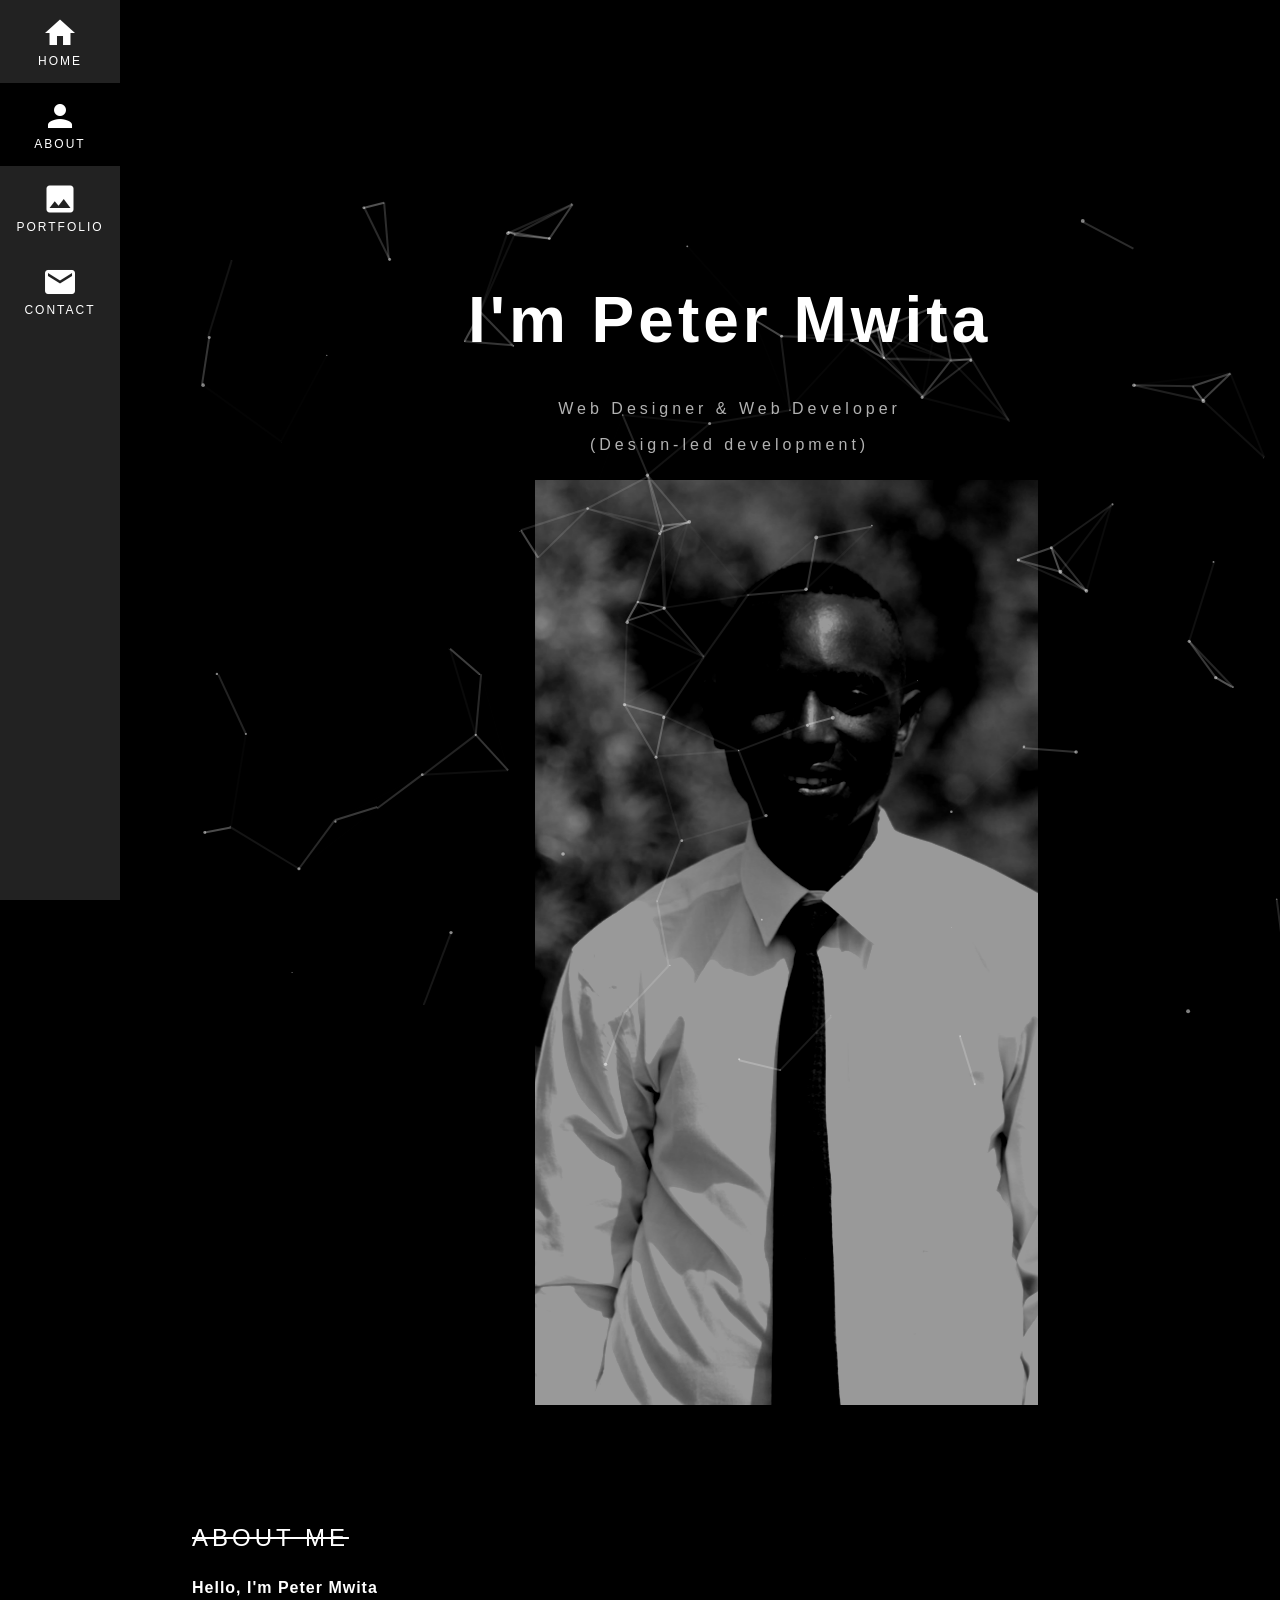
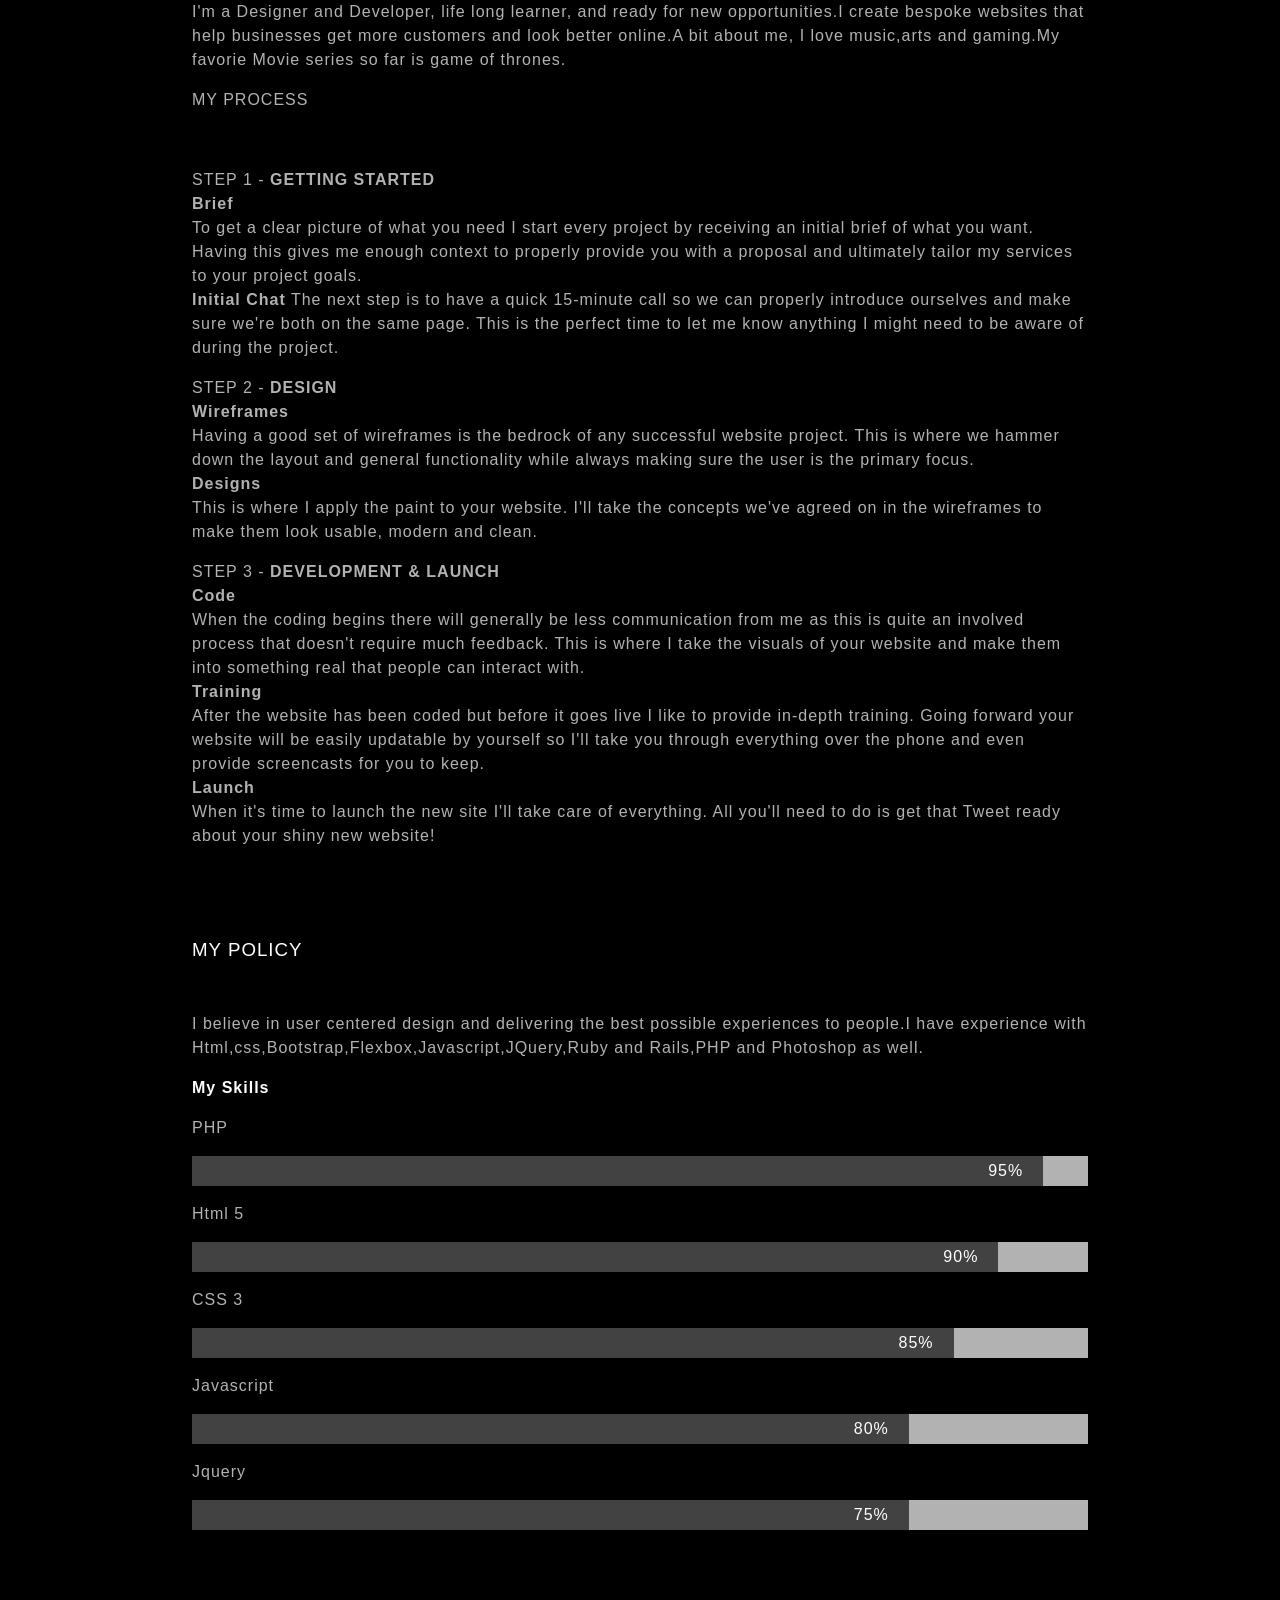
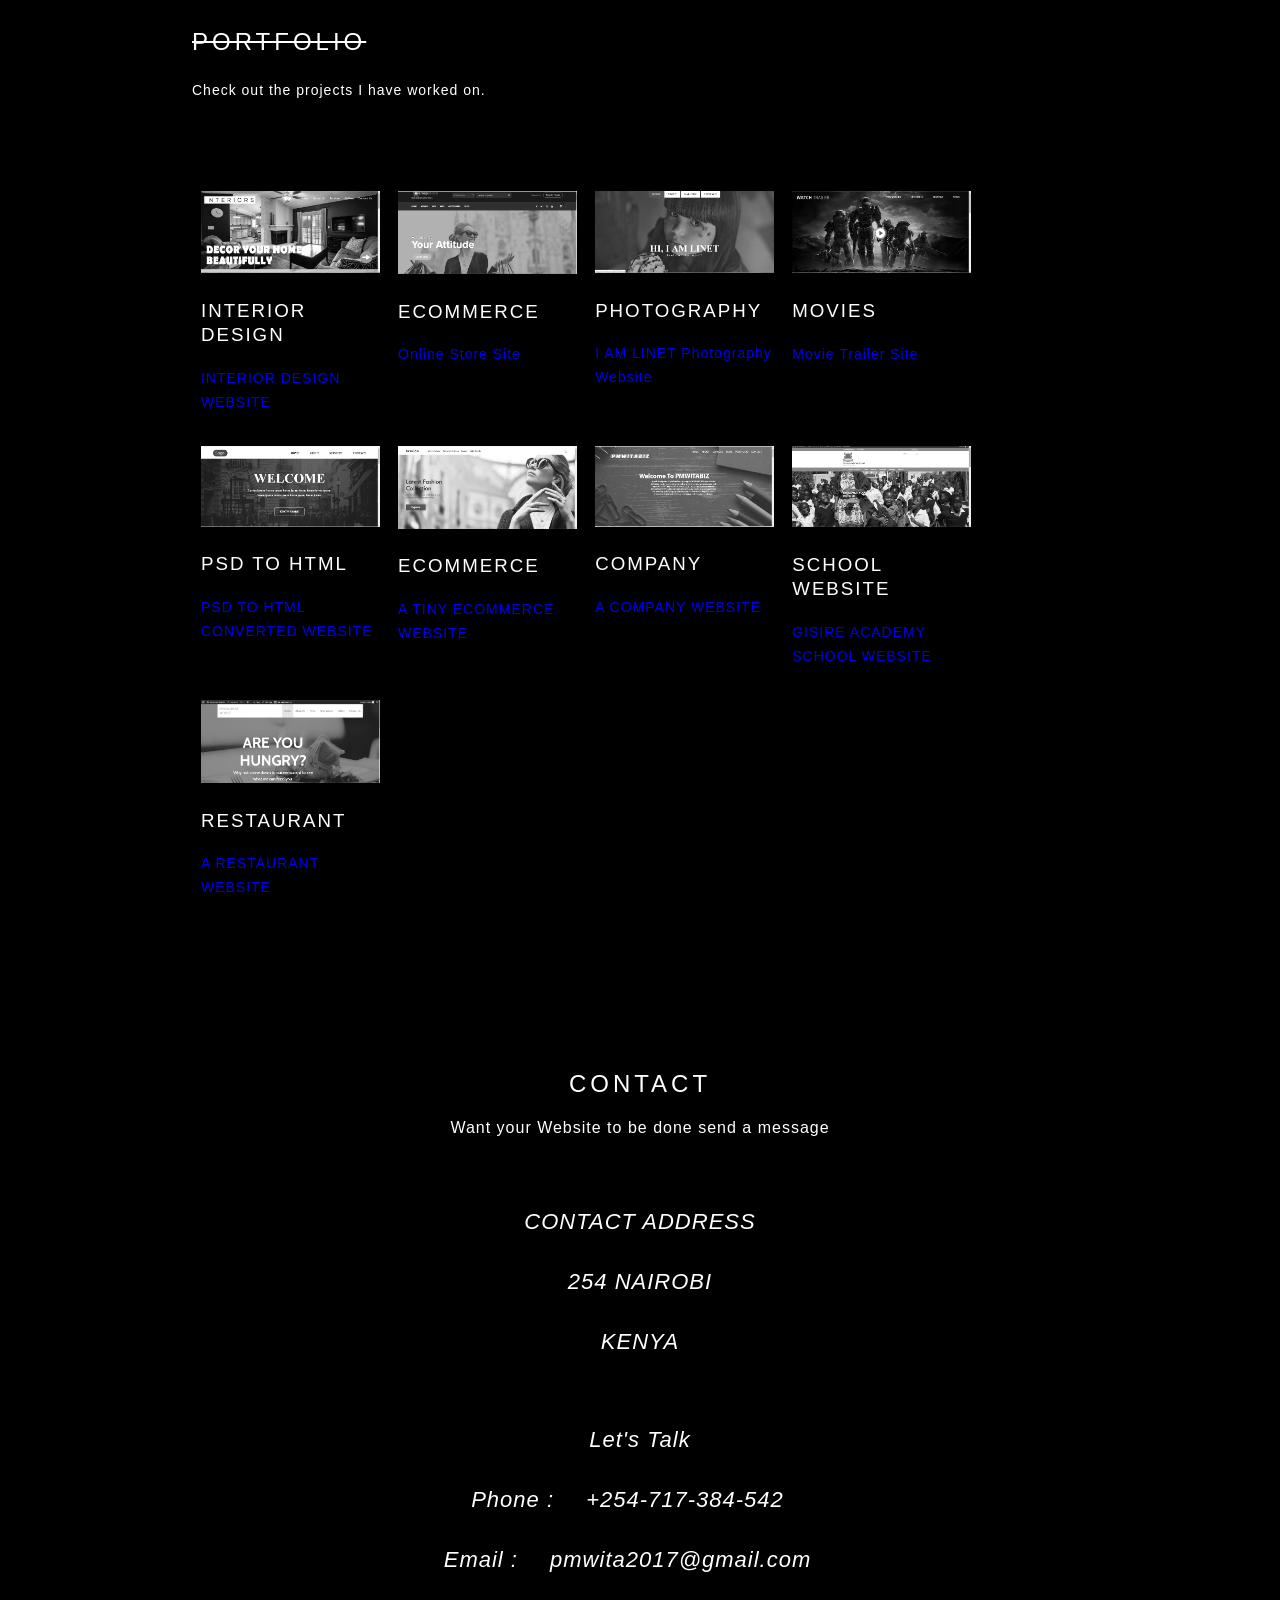
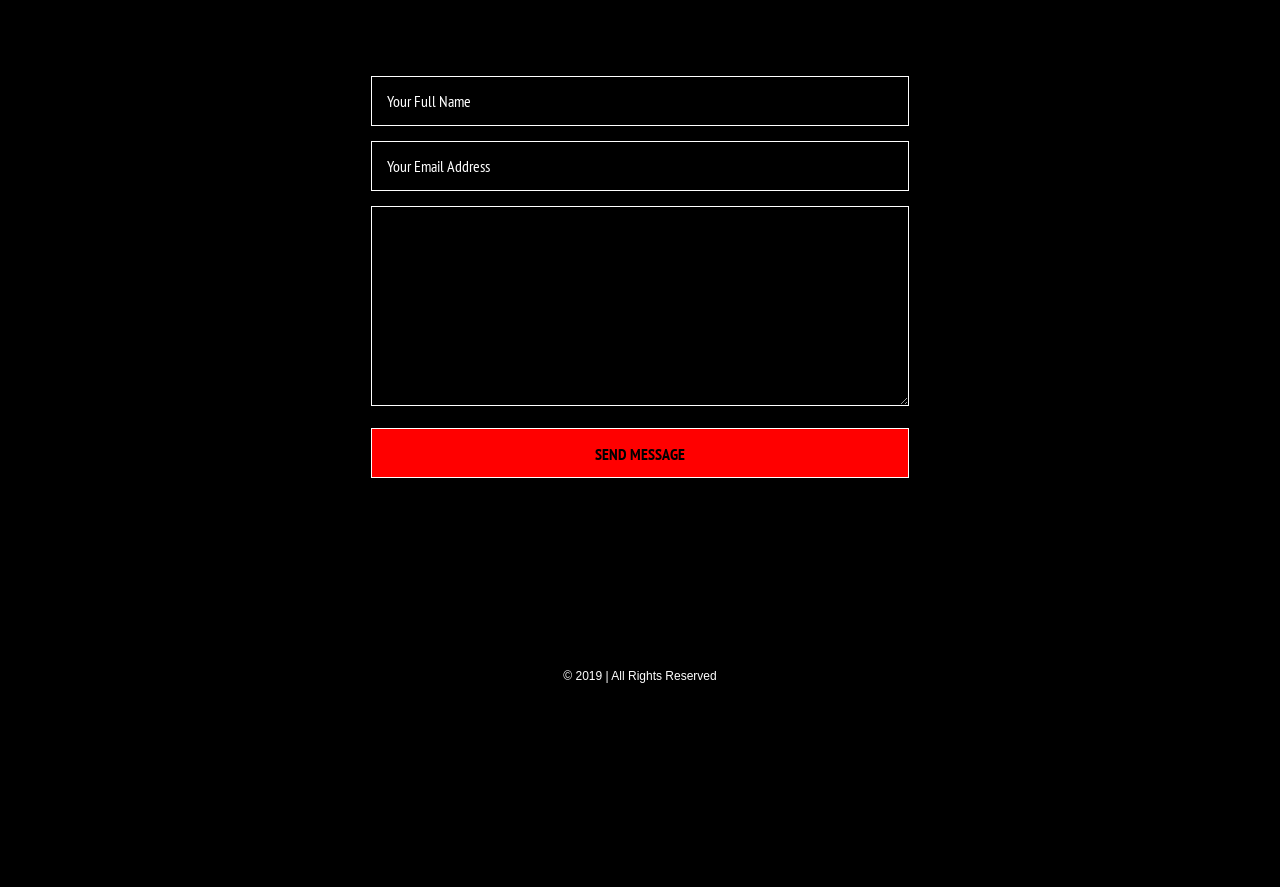
==== index.html @ 53aa5328 "images fixed image fixed" ====
<!DOCTYPE html>
<html lang="en">
<head>
	<title>PORTFOLIO WEBSITE</title>
	<link rel="stylesheet" href="https://fonts.googleapis.com/icon?family=Material+Icons">
	<link href="https://fonts.googleapis.com/css?family=PT+Sans+Narrow:400,700" rel="stylesheet">
	<link rel="stylesheet" type="text/css" href="css/animate.css">
    <link rel="stylesheet" type="text/css" href="css/animate.min.css">
    <link rel="stylesheet" type="text/css" href="css/magnific-popup.min.css">
    <link rel="stylesheet" type="text/css" href="css/style.css">
</head>
<body>
	<!-- particles.js container -->
<div id="particles-js"></div>
<aside>
	<nav>
		<!-- <img src="me.png" alt=""> -->
		<a class="wow fadeInDown" data-wow-duration=".7s" data-wow-delay="0.9s" href="#home"><i class="material-icons md-36">home</i>
			<p>Home</p>
		</a>
		<!-- <img src="user.png" alt=""> -->
		<a class="wow fadeInDown" data-wow-duration=".7s" data-wow-delay="1s" href="#about"><i class="material-icons md-36">person</i>
			<p>About</p>
		</a>
		<!-- <img src="g.png" alt=""> -->
		<a class="wow fadeInDown" data-wow-duration=".7s" data-wow-delay="1.1s" href="#portfolio"><i class="material-icons md-36">image</i>
			<p>Portfolio</p>
		</a>
		<!-- <img src="mail.png" alt=""> -->
		<!-- <span title="contact">contact</span> -->
		<a class="wow fadeInDown" data-wow-duration=".5s" data-wow-delay="1.3s" href="#contact"><i class="material-icons md-36">mail</i>
			<p>Contact</p>
		</a>
	</nav>
</aside>

<nav class="mobile-nav">
	<a class="wow fadeInDown" data-wow-duration=".5s" data-wow-delay="1s" href="#home">Home</a>
	<a class="wow fadeInDown" data-wow-duration=".5s" data-wow-delay="1.1s" href="#about">About</a>
	<a class="wow fadeInDown" data-wow-duration=".5s" data-wow-delay="1.2s" href="#portfolio">Portfolio</a>
	<a class="wow fadeInDown" data-wow-duration=".5s" data-wow-delay="1.3s" href="#contact">Contact</a>
</nav>

<main>
	<header class="home wow fadeIn"data-wow-duration="2s" data-wow-delay="1.2s" id="home"><br><br>
		<h1 class="wow fadeInUp" data-wow-duration="3s" data-wow-delay="1.9s">I'm Peter Mwita</h1>
		<h5 class="wow fadeInDown" data-wow-duration="4s" data-wow-delay="1.9s">Web Designer & Web Developer<br><br>(Design-led development)</h5>
		<marquee scrollamount="15" direction="left" behavior="scroll">	<img class="wow fadeInDown" data-wow-duration="5s" data-wow-delay="1.9s" src="images/me.png" alt=""></marquee>
	</header>
</main>

<section class="about" id="about" >
	<h2 class="wow fadeInUp" data-wow-duration="1s" data-wow-delay="0.4s">About Me</h2>
	<p class="wow fadeInDown" data-wow-duration="1.3s" data-wow-delay="0.9s">
		<span>Hello, I'm Peter Mwita<br></span>I'm a Designer and Developer, life long learner, and ready for new opportunities.I create bespoke websites that help businesses get more customers and look better online.A bit about me, I love music,arts and gaming.My favorie Movie series so far is game of thrones.<br>
	</p>
	<p class="wow fadeInUp" data-wow-duration="1.3s" data-wow-delay="1s"><underline>MY PROCESS</underline></p><br>
		<p class="wow fadeInUp" data-wow-duration="1.3s" data-wow-delay="1.1s">STEP 1 - <b>GETTING STARTED</b><br>
			<b>Brief</b><br>
To get a clear picture of what you need I start every project by receiving an initial brief of what you want. Having this gives me enough context to properly provide you with a proposal and ultimately tailor my services to your project goals.<br>

<b>Initial Chat</b>
The next step is to have a quick 15-minute call so we can properly introduce ourselves and make sure we're both on the same page. This is the perfect time to let me know anything I might need to be aware of during the project.<br></p>

<p class="wow fadeInUp" data-wow-duration="1.3s" data-wow-delay="1.2s">STEP 2 - <b> DESIGN</b><br>
<b>Wireframes</b><br>
Having a good set of wireframes is the bedrock of any successful website project. This is where we hammer down the layout and general functionality while always making sure the user is the primary focus.<br>

<b>Designs</b><br>
This is where I apply the paint to your website. I'll take the concepts we've agreed on in the wireframes to make them look usable, modern and clean.
<br></p>

<p class="wow fadeInUp" data-wow-duration="1.3s" data-wow-delay="1.4s">STEP 3 - <b> DEVELOPMENT & LAUNCH</b><br>
<b>Code</b><br>
When the coding begins there will generally be less communication from me as this is quite an involved process that doesn't require much feedback. This is where I take the visuals of your website and make them into something real that people can interact with.<br>

<b>Training</b><br>
After the website has been coded but before it goes live I like to provide in-depth training. Going forward your website will be easily updatable by yourself so I'll take you through everything over the phone and even provide screencasts for you to keep.<br>

<b>Launch</b><br>
When it's time to launch the new site I'll take care of everything. All you'll need to do is get that Tweet ready about your shiny new website!
</p><br>

<h3 class="wow fadeInUp" data-wow-duration="1.3s" data-wow-delay="1.5s">MY POLICY</h3>
<p>I believe in user centered design and delivering the best possible experiences to people.I have experience with Html,css,Bootstrap,Flexbox,Javascript,JQuery,Ruby and Rails,PHP and Photoshop as well.</p>

	<b class="wow fadeInUp" data-wow-duration="1s" data-wow-delay=".4s" >My Skills</b>
	<p class="wow fadeInUp" data-wow-duration="1.3s" data-wow-delay=".9s">PHP</p>
	<div class="container wow fadeInUp" data-wow-duration="1.3s" data-wow-delay="1.1s">
		<div class="skills figma">95%</div>
	</div>

	<p class="wow fadeInUp" data-wow-duration="1.3s" data-wow-delay=".9s">Html 5</p>
	<div class="container wow fadeInUp" data-wow-duration="1.3s" data-wow-delay="1.1s">
		<div class="skills html">90%</div>
	</div>

	<p class="wow fadeInUp" data-wow-duration="1.3s" data-wow-delay=".9s">CSS 3</p>
	<div class="container wow fadeInUp" data-wow-duration="1.3s" data-wow-delay="1.1s">
		<div class="skills css">85%</div>
	</div>

	<p class="wow fadeInUp" data-wow-duration="1.3s" data-wow-delay=".9s">Javascript</p>
	<div class="container wow fadeInUp" data-wow-duration="1.3s" data-wow-delay="1.1s">
		<div class="skills js">80%</div>
	</div>

	<p class="wow fadeInUp" data-wow-duration="1.3s" data-wow-delay=".9s">Jquery</p>
	<div class="container wow fadeInUp" data-wow-duration="1.3s" data-wow-delay="1.1s">
		<div class="skills php">75%</div>
	</div>
</section>

<section class="portfolio" id="portfolio">
	<div id="portfolio" class="portfolio">
	<!-- <div> -->
	<h2 class="wow fadeInUp" data-wow-duration="1s" data-wow-delay=".4s" >Portfolio</h2><p class="wow fadeInDown" data-wow-duration="1s" data-wow-delay=".6s" >Check out the projects I have worked on.</p>
     <!-- </div> -->

	<div class="portfolio-info">
		<div class="col wow fadeInUp" data-wow-duration="1.3s" data-wow-delay=".9s">
				<a href="https://pmwita.github.io/Interiordesignwebsite/" target="_blank"><img src="images/interior.jpg" alt="">
		<h3>INTERIOR DESIGN</h3>
		<p>INTERIOR DESIGN WEBSITE</p>
	</a>

	</div>

    <div class="col wow fadeInDown" data-wow-duration="1.3s" data-wow-delay=".9s">
				<a href="https://pmwita.github.io/myshop/" target="_blank">	<img src="images/myshop.png" alt="">
		<h3>ECOMMERCE</h3>
		<p>Online Store Site</p>
	</a>
	</div>

	<div class="col wow fadeInUp" data-wow-duration="1.3s" data-wow-delay=".9s">
				<a href="https://pmwita.github.io/IAMLINET/" target="_blank">	<img src="images/IAMLINET.jpg" alt="">
		<h3>PHOTOGRAPHY</h3>
		<p>I AM LINET Photography Website</p>
	</a>
	</div>

	<div class="col wow fadeInDown" data-wow-duration="1.3s" data-wow-delay=".9s">
				<a href="https://pmwita.github.io/Movietrailersite/" target="_blank">	<img src="images/movietrailer.jpg" alt="">
		<h3>MOVIES</h3>
		<p>Movie Trailer Site</p>
	</a>
	</div>

	<div class="col wow fadeInUp" data-wow-duration="1.3s" data-wow-delay=".9s">
				<a href="https://pmwita.github.io/PSDTOHTMLCONVERT/" target="_blank">	<img src="images/psdtohtml.jpg" alt="">
		<h3>PSD TO HTML</h3>
		<p>PSD TO HTML CONVERTED WEBSITE</p>
	</a>
	</div>

	<div class="col wow fadeInDown" data-wow-duration="1.3s" data-wow-delay=".9s">
				<a href="https://pmwita.github.io/TINYECOMMERCESITE/" target="_blank">	<img src="images/tinyecommerce.jpg" alt="">
		<h3>ECOMMERCE</h3>
		<p>A TINY ECOMMERCE WEBSITE</p>
	</a>
	</div>

	<div class="col wow fadeInUp" data-wow-duration="1.3s" data-wow-delay=".9s">
				<a href="https://pmwita.github.io/companywebsite/" target="_blank">	<img src="images/company.jpg" alt="">
		<h3>COMPANY</h3>
		<p>A COMPANY WEBSITE</p>
	</a>
	</div>
	<div class="col wow fadeInDown last" data-wow-duration="1.3s" data-wow-delay=".9s">
				<a href="https://pmwita.github.io/schoolwebsite/" target="_blank">	<img src="images/gisireschool.jpg" alt="">
		<h3>SCHOOL WEBSITE</h3>
		<p>GISIRE ACADEMY SCHOOL WEBSITE</p>
	</a>
	</div>

	<div class="col wow fadeInUp" data-wow-duration="1.3s" data-wow-delay=".9s">
				<a href="https://pmwita.github.io/restaurantwebsite/" target="_blank">	<img src="images/restaurant1.png" alt="">
		<h3>RESTAURANT</h3>
		<p>A RESTAURANT WEBSITE</p>
	</a>
	</div>

</div>
</div>
</section>

<section id="contact" class="contact">
	<div class="section-title wow fadeInUp" data-wow-duration="1s" data-wow-delay="1.1s">
		<h2>Contact</h2>
		<p>Want your Website to be done send a message </p>
	</div>

	<address class="wow fadeInDown" data-wow-duration="1s" data-wow-delay=".9s">
		<p >CONTACT ADDRESS<br></p>
		<p>254 NAIROBI <br></p>
		<p>KENYA<br><br></p>
		<p >Let's Talk<br></p>
		<p>Phone : <a href="tel:+254-717-384-542">+254-717-384-542</a><br></p>
		<p>Email : <a href="mailto:pmwita2017@gmail.com">pmwita2017@gmail.com</a></p>

	     </address>

		<!-- <form action="" method="" class="">
			<label for="name">Name</label>
			<input type="text" id="name" name="name">
			<label for="email">Email</label>
			<input type="text" id="email" name="email">
			<label for="name">Message</label>
			<textarea name="message" id="message" style="height: 200px"></textarea>
			<input type="submit" value="message">
		</form> -->

		<div class="contact-info">
		<form action="mailto:pmwita2017@gmail.com" method="post" enctype="text/plain" class="">
			<input type="text" class="textField wow fadeInUp" data-wow-duration="1.3s" data-wow-delay=".9s" placeholder="Full Name" value="Your Full Name" required="">
			<input type="text" class="textField wow fadeInUp" data-wow-duration="1.3s" data-wow-delay="1s" placeholder="Email Address" value="Your Email Address" required="">
			<textarea class="textField messageField wow fadeInUp" data-wow-duration="1.3s" data-wow-delay="1.1s" placeholder="Your Message">
			</textarea>
			<input type="submit" class="textField submitButton wow fadeInUp" data-wow-duration="1.3s" data-wow-delay="1.8s" value="Send Message">
		</form>

	</div>
</section>

<footer>
	<section class="top-bar">
		<a href="#"><i class="fab fa-facebook-f"></i></a>
		<a href="#"><i class="fab fa-twitter"></i></a>
		<a href="#"><i class="fab fa-github"></i></a>
	</section>
	<section class="bottom-bar">
		<p>&copy; 2019 | All Rights Reserved</p>
	</section>
</footer>

<script type="text/javascript" src="js/jquery-3.3.1.js"></script>
<script type="text/javascript" src="js/jquery-3.3.1.min.js"></script>
<script type="text/javascript" src="js/wow.min.js"></script>
<script type="text/javascript" src="js/particles.min.js"></script>
<script type="text/javascript" src="js/particles.js"></script>
<script type="text/javascript" src="js/particle-script.js"></script>
<script type="text/javascript" src="js/jquery.js"></script>
<script type="text/javascript" src="js/wow.js"></script>

<script type="text/javascript">
	new WOW().init();

	// STICKY HEADER
$(window).scroll(function(){
	var sticky = $("aside");
	if ($(window).scrollTop() >= 100 ) {
		sticky.addClass("fixed");
	}else{
		sticky.removeClass("fixed");
	}

});
</script>
</body>
</html>
---- css/style.css ----
*,
*::before,
*::after{
	box-sizing: border-box;
}

*:focus{
	outline: none;
}
body{
	padding: 10%;
	margin: 5%;
	background: #000;
	color: white;
	font-family: "Oxygen", sans-serif;
	/*overflow-y: hidden;*/
}
#particles-js{
	position: fixed;
	width: 100%;
	height: 100%;
	z-index: 10;
}
a{
	text-decoration: none;
}
img{
	width: 100%;
}
.fixed{
	position: fixed;
	top: 0;
	left: 0;
	background-color: #000000;
	z-index: 999;
}

.home img{
	width: 100%;
	-webkit-filter: grayscale(100%)
	contrast(100%);
	filter: grayscale(100%)
	contrast(200%) brightness(60%);
}
.portfolio img{
	filter: grayscale(100%);
	/*contrast(200%) brightness(60%);*/
}

/*a.type1,
a.type2 {
  position: relative;
}
a.type1:after,
a.type2:after {
  position: absolute;
  content: url(http://i.stack.imgur.com/rG8mD.png);
  transition: opacity 2s;
  opacity: 0;
  pointer-events: none;
}
a.type1:hover:after,
a.type2:hover:after {
  opacity: 1;
  transition-delay: 1s;
}*/
/*.portfolio a img:hover{
	opacity: 1;
    transition-delay: 1s;
}
*/
aside{
	position: fixed;
	background: #222;
	top: 0;
	left: 0;
	width: 120px;
	height: 100%;
	overflow: none;
	z-index: 1;
	text-align: center;
	padding: 0;
}
aside img{
	filter: grayscale(100%) contrast(50%) brightness(100%);
	margin-bottom: -3px;
}
.material-icons.md-36{
	font-size: 36px;
}
aside a{
	display: block;
	padding: 15px 0;
	color: white;
	transition: all 0.35s;
	text-transform: uppercase;
	font-size: 0.75em;
	letter-spacing: 2px;
}
aside p{
	margin: 0;
	padding: 0;
}
aside a:hover{
	background: #000;
}
aside nav a:nth-child(2){
	background: #000;
}
aside nav a:nth-child(2):hover{
	background: #b2b2b2;
	color: #222;
}
main{
	max-width: 980px;
	background: #000;
	margin-left: 20%;
	padding: 12px 50px 12px 50px;
}
header{
	text-align: center;
	letter-spacing: 2px;
}
header h1{
	font-weight: bold;
	font-size: 4em;
	letter-spacing: 4px;
}
header h5{
	font-weight: 300;
	font-size: 1em;
	letter-spacing: 4px;
	color: #b2b2b2;
}

.about,
.portfolio,
.contact{
	line-height: 1.5em;
	letter-spacing: 1px;
	font-weight: 300;
}

.about h2,
.portfolio h2{
	font-weight: 300;
	text-transform: uppercase;
	text-decoration: line-through;
	padding-bottom: 10px;
	margin: 100px 0 0 0;
	letter-spacing: 4px;
}

.about p{
	color: #b2b2b2;
}
.about span{
	font-weight: 600;
	color: white;
}
.about h3{
	font-weight: 300;
	margin: 50px 0;
}
.container{
	width: 100%;
	background-color: #b2b2b2;
}
.skills{
	text-align: right;
	padding-right: 20px;
	line-height: 30px;
	color: white;
	background-color: #424242;
}
.figma{
	width: 95%;
}
.html{
	width: 90%;
}
.css{
	width: 85%;
}
.js{
	width: 80%;
}
.php{
	width: 80%;
}
/*.porfolio{
	width: 60%;
	margin: 0 auto;
	padding: 50px 0;
	padding-top: 5%;
	z-index: 99;
}*/
.portfolio-info{
	display: flex;
	flex-wrap: wrap;
	margin: 50px 0;
	padding: 30px 0px;

}

.portfolio-info .col{
	float: left;
	width: 20%;
	margin: 1%;
	height: 100%;
    transition: width 2s ease;
    -webkit-transition: width 2s ease;
    -moz-transition: width 2s ease;
    -ms-transition: width 2s ease;
}

/*.portfolio-info .col a img{
	cursor: default;
	transition: cursor 3s linear;
}*/

.portfolio-info .col:hover{
	width: 50%;
    transition: width 1s ease;
    -webkit-transition: width 1s ease;
    -moz-transition: width 1s ease;
    -ms-transition: width 1s ease;
	cursor: pointer;
}

/*.portfolio-info .col{
	border:2px solid grey;
	
}*/
.portfolio-info .col a{
	pointer-events:none;
    cursor:pointer;	
}
.portfolio-info .col a:hover{
	pointer-events:auto;
    cursor:pointer;
    color:red;
    transition-delay:-10s;
    -webkit-transition-delay:-10s;
    -moz-transition-delay:-10s;
    transition-duration: 3s;
    -webkit-transition-duration: 3s;
    -moz-transition-duration: 3s;
    -ms-transition-duration: 3s;
}

.portfolio h3{
	color: white;
	font-weight: 300;
	letter-spacing: 2px;
}

.portfolio p{
	font-size: 0.875em;
}
.last{
	margin-right: 0px;
}
.portfolio-info .col img{
	max-width: 100%;
	 /*width: 270px;*/

}
.row-halves{
	display: -webkit-box;
	display: -ms-flexbox;
	display: -moz-flexbox;
	display: flex;
	justify-content: space-between;
	margin: 20px 0;
	-webkit-flex-pack: justify;
}
.row-halves .col{
	width: 49%;
}
/*.col{
	border: 1px solid #222;
	background: #222;
	color: #b2b2b2;
	padding: 10px;
}*/

/*
label{
	color: #b2b2b2;
}
form input[type="text"],select,textarea{
	width: 100%;
	padding: 12px;
	border: none;
	border: 1px solid #222;
	background: transparent;
	margin-top: 6px;
	margin-bottom: 16px;
	resize: vertical;
	color: #b2b2b2;
}
form input[type="text"]:focus,
textarea:focus{
	outline: none;
	border: 1px solid #009688;
}
input[type="submit"]{
	background-color: transparent;
	color: #b2b2b2;
	text-transform: uppercase;
	padding: 12px 20px;
	border: 1px solid #222;
	cursor: pointer;
	transition: all 0.35s;
}
input[type="submit"]:hover{
	background-color: #b2b2b2;
	color: #222;
}
.contact .container{
	margin-top: 20px;
	margin-bottom: 100px;
	background: transparent;
	padding: 20px 0;
}
*/

/*CONTACT SECTION STYLE*/
.contact{
	width: 60%;
	margin: 0 auto;
	padding: 50px 0;
	z-index: 99;
}

.section-title{
	text-align: center;
}
/*
.section-title h2{
	display: inline-block;
	font-size: 28px;
	border-bottom: 1px solid;
	text-transform: uppercase;
	padding: 0 0 10px;
}*/
.contact h2{
	font-weight: 300;
	text-transform: uppercase;
	/*text-decoration: line-through;*/
	/*padding-bottom: 10px;*/
	/*margin: 100px 0 0 0;*/
	text-align: center;
	letter-spacing: 4px;
}

.contact address, .contact a{
	color: #fff;
	font-size: 22px;
	padding: 25px;
	line-height: 38px;
	font-weight: lighter;
	text-align: center;
}

.contact-info{
	display: flex;
	justify-content: center;
	margin: 50px 0;
}
.contact-info .textField{
	width: 100%;
	height: 50px;
	border: 1px solid #fff;
	background-color: transparent;
	padding: 15px 15px;
	margin-bottom: 15px;
	font-family: 'PT Sans Narrow', sans-serif;
	color: #fff;
	font-size: 16px;
}
.contact-info .messageField{
	height: 200px;
}

.contact-info .submitButton{
	color: #000;
	background-color: red;
	height: 50px;
	font-weight: 600;
	font-size: 16px;
	cursor: pointer;
	text-transform: uppercase;
}
.contact-info .submitButton:hover{
	background-color: green;

}
.footer{
	border-top: 1px solid #222;
}

.top-bar {
	padding: 20px 0;
	text-align: center;
}
.top-bar a{
	margin: 10px;
	font-size: 2em;
	color: #b2b2b2;
	transition: all 0.35s;
	display: inline-block;
}
.top-bar a:hover{
	transform: scale(1.1);
	color: #009688;
}
.bottom-bar{
	background: #000;
	font-size: 0.75em;
	text-align: center;
}
@media (max-width: 768px){
	.row-halves{
		display: block;
	}
	.row-halves .col{
		width: 100%;
		margin: 0 0 10px 0;
	}
	.portfolio-info{
	display: block;	
   }
   .portfolio-info .col{
	width: 100%;
	margin: 0 0 10px 0;
	}
  }
  @media (max-width: 601px){
	aside{
		display: block;
	}
	main{
		width: 100%;
		margin: 0 auto;
		padding: 12px 25px;
	}
	header h1{
		font-size: 3em;
		line-height: 1.4em;
	}
	header h5{
		font-size: 1em;
		letter-spacing: 2px;
	}
	.mobile-nav{
		position: fixed;
		width: 100%;
		display: flex;
		justify-content: space-around;
		background: rgba(0,0,0,0.8);
		z-index: 1;
	}
	.mobile-nav a{
		width: 100%;
		color: #b2b2b2;
		text-transform: uppercase;
		font-size: 0.875em;
		letter-spacing: 2px;
		text-align: center;
		padding: 10px 10px;
		transition: all 0.35s;
	}
	.mobile-nav a:hover{
		background: #b2b2b2;
		color: #222;
	}
}
@media(min-width: 600px){
	.mobile-nav{
		display: none;
	}
}
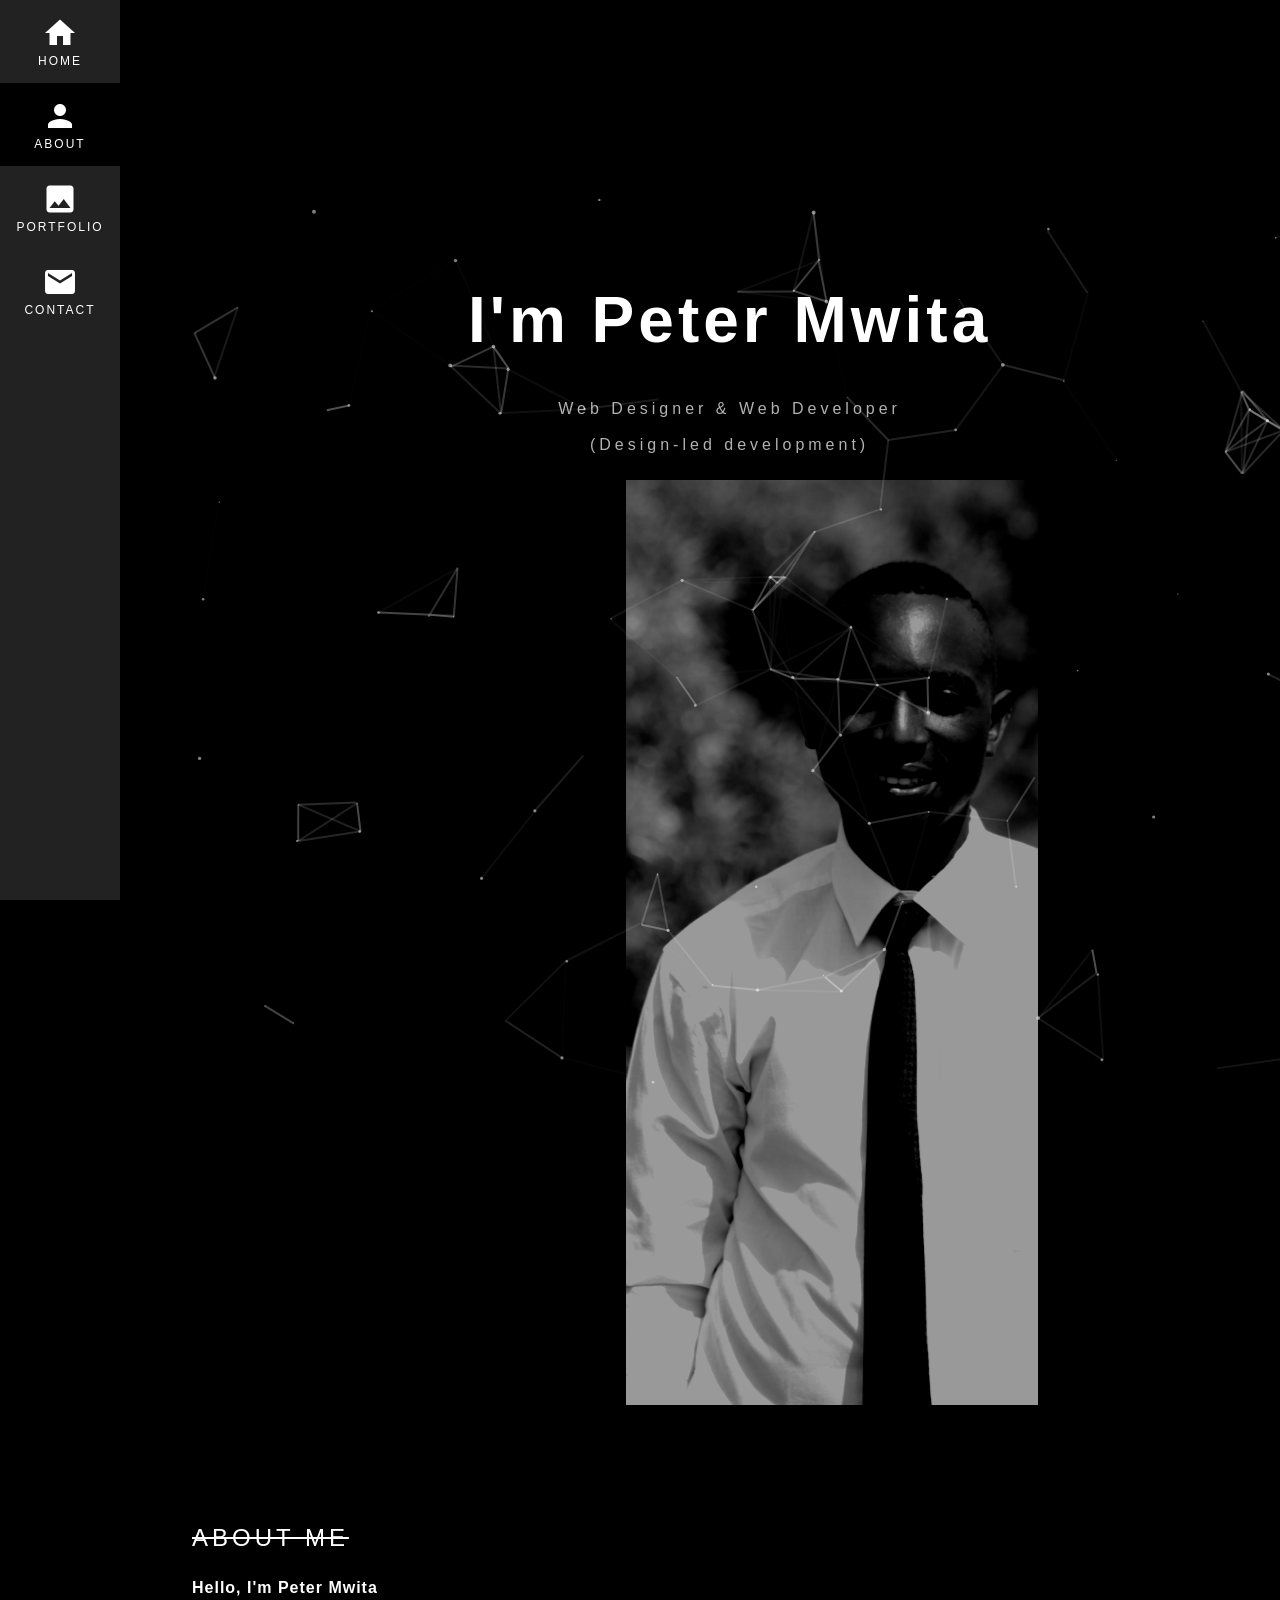
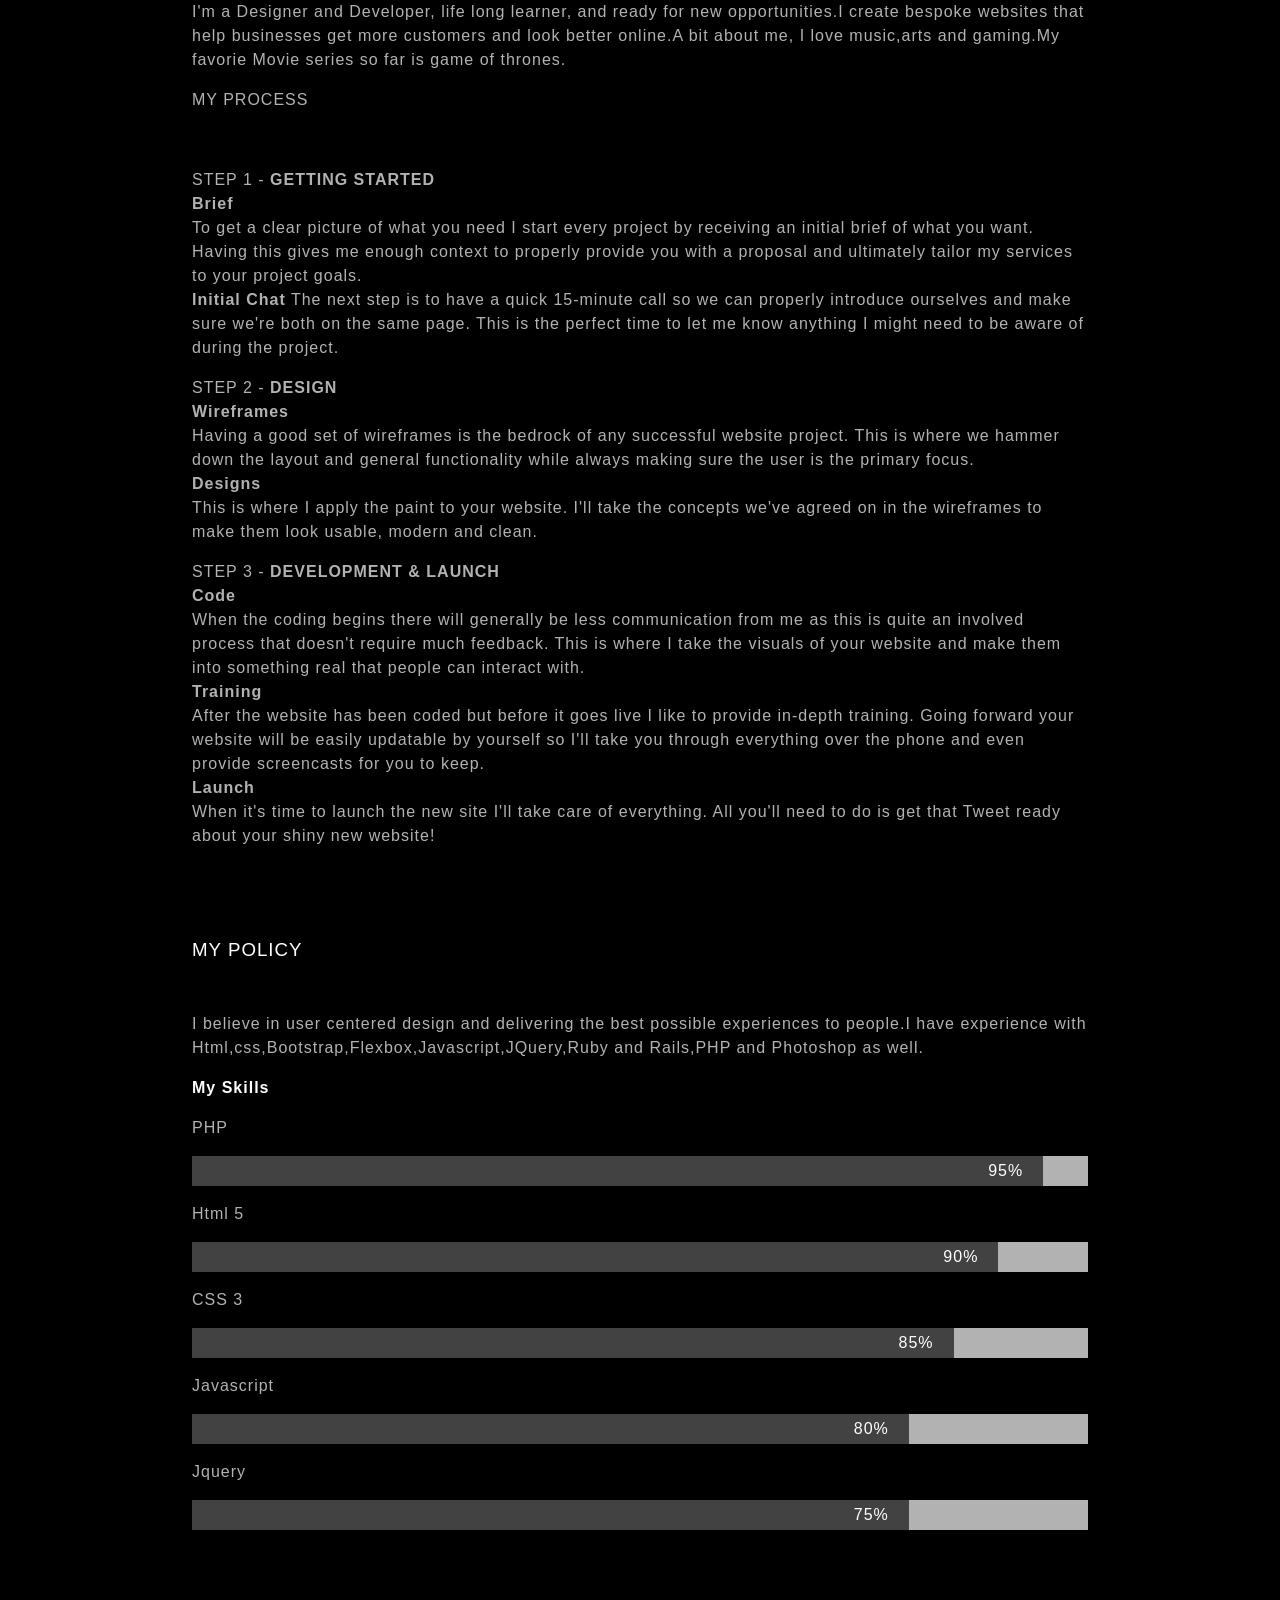
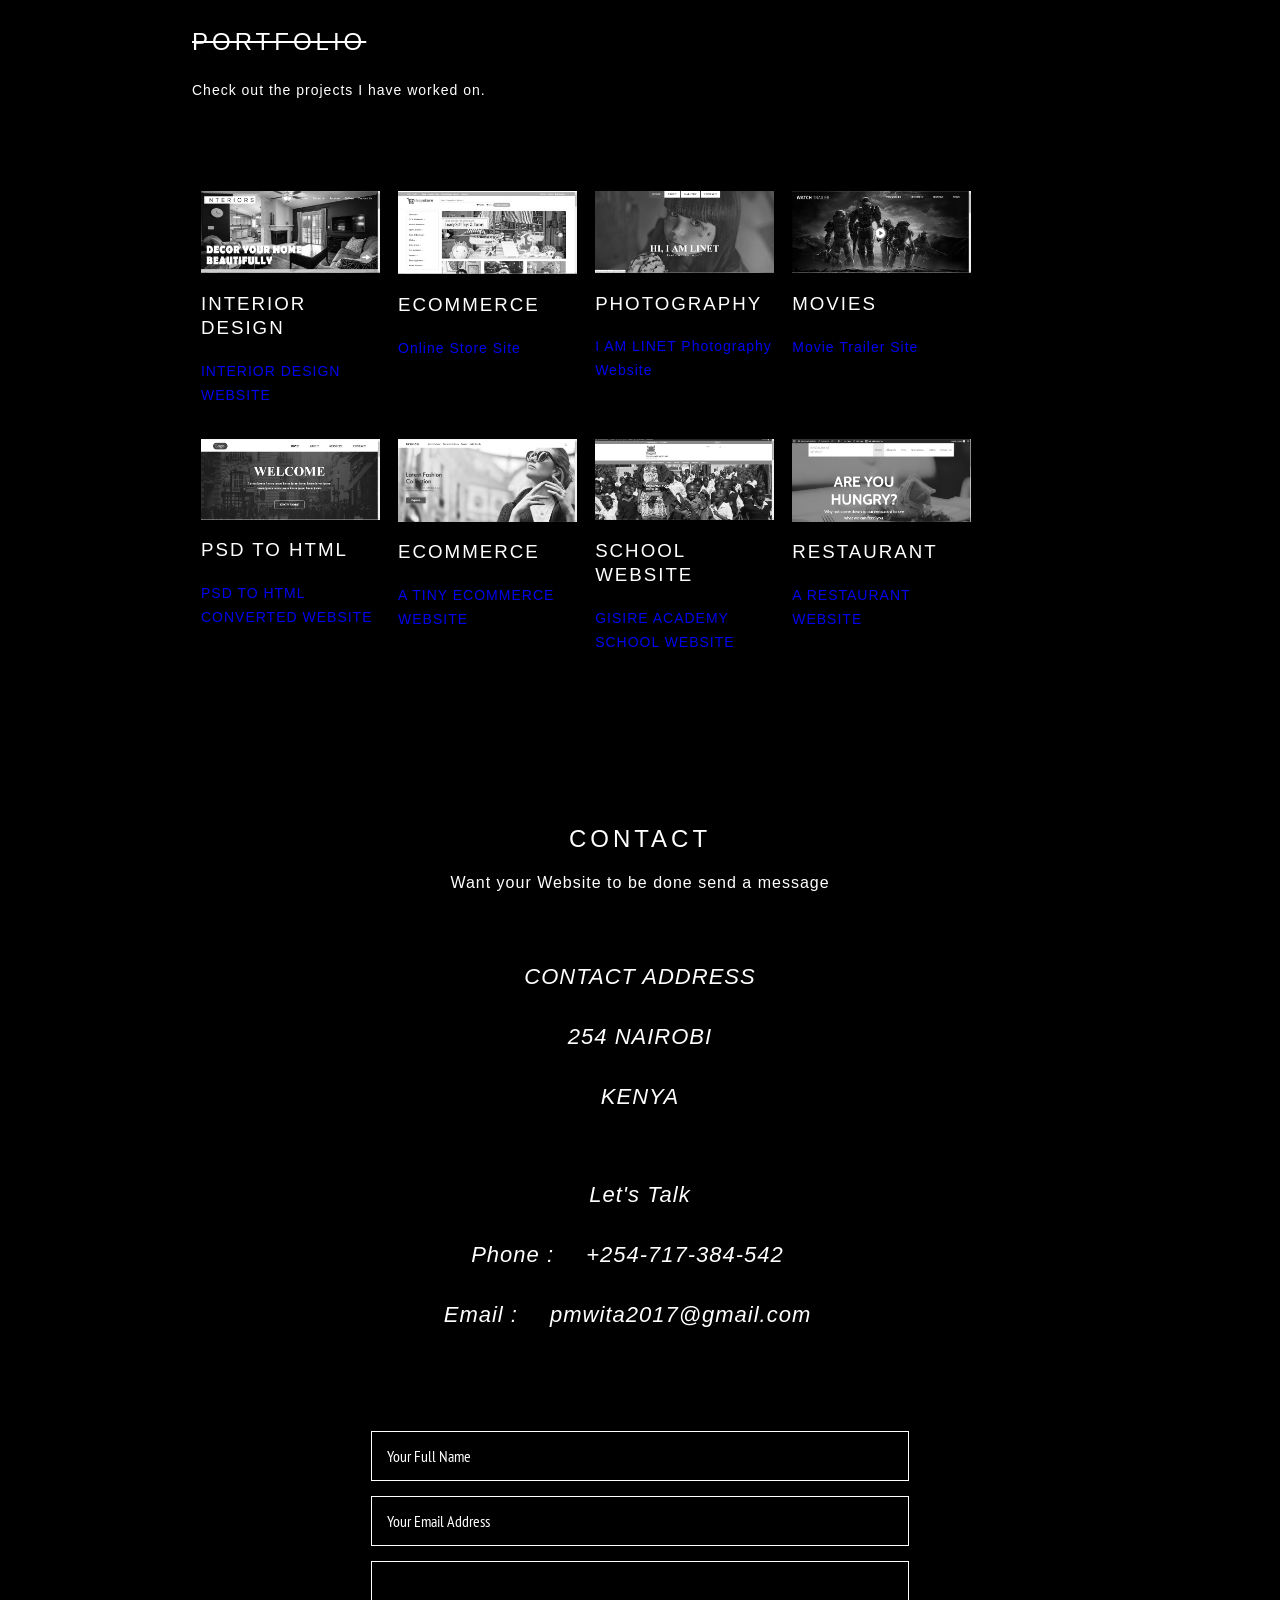
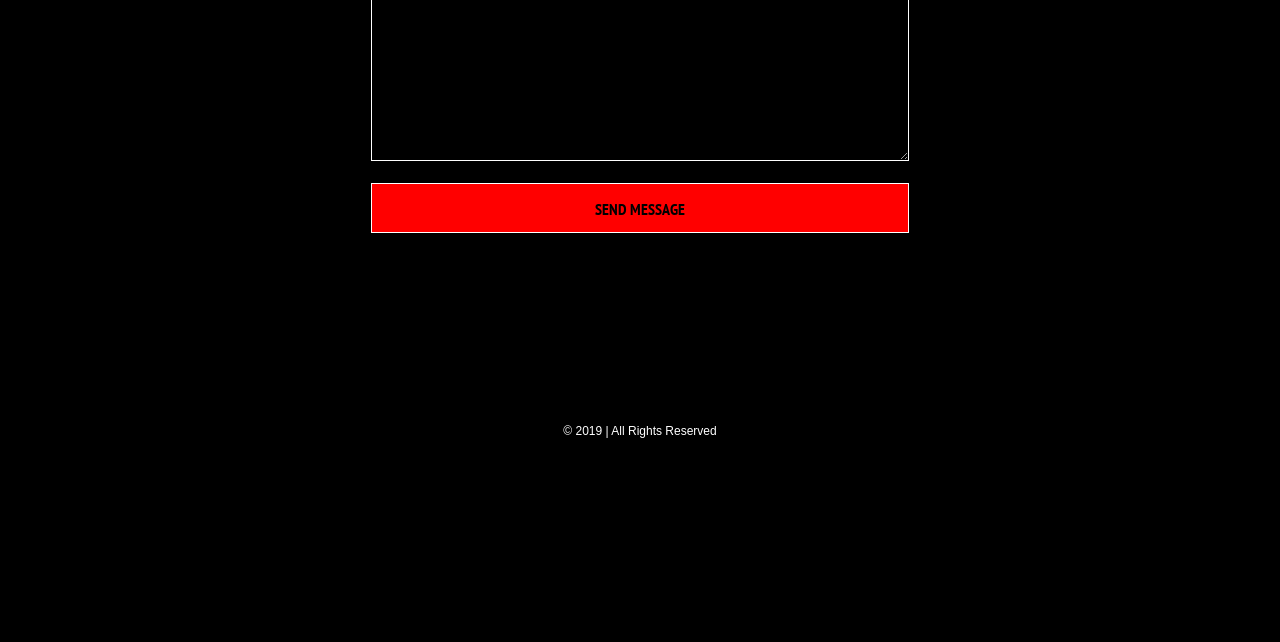
==== commit bfe576ea: "minor updates minor fixes" ====
--- a/index.html
+++ b/index.html
@@ -127,10 +127,10 @@
 	</div>
 
     <div class="col wow fadeInDown" data-wow-duration="1.3s" data-wow-delay=".9s">
-				<a href="https://pmwita.github.io/myshop/" target="_blank">	<img src="images/myshop.png" alt="">
-		<h3>ECOMMERCE</h3>
-		<p>Online Store Site</p>
-	</a>
+				<a href="https://pmwita.github.io/OnlineStoreSite/" target="_blank">	<img src="images/onlinestore.jpg" alt="">
+				<h3>ECOMMERCE</h3>
+				<p>Online Store Site</p>
+			</a>
 	</div>
 
 	<div class="col wow fadeInUp" data-wow-duration="1.3s" data-wow-delay=".9s">
@@ -161,12 +161,12 @@
 	</a>
 	</div>
 
-	<div class="col wow fadeInUp" data-wow-duration="1.3s" data-wow-delay=".9s">
+	<!-- <div class="col wow fadeInUp" data-wow-duration="1.3s" data-wow-delay=".9s">
 				<a href="https://pmwita.github.io/companywebsite/" target="_blank">	<img src="images/company.jpg" alt="">
 		<h3>COMPANY</h3>
 		<p>A COMPANY WEBSITE</p>
 	</a>
-	</div>
+	</div> -->
 	<div class="col wow fadeInDown last" data-wow-duration="1.3s" data-wow-delay=".9s">
 				<a href="https://pmwita.github.io/schoolwebsite/" target="_blank">	<img src="images/gisireschool.jpg" alt="">
 		<h3>SCHOOL WEBSITE</h3>
--- a/css/style.css
+++ b/css/style.css
@@ -219,8 +219,16 @@
 	transition: cursor 3s linear;
 }*/
 
+.col img{
+	width: 100%;
+	transition: all ease 0.5s;
+	-webkit-transition: all ease 0.5s;
+	transform: scale(1);
+	-webkit-transform: scale(1);
+	display: block;
+}
 .portfolio-info .col:hover{
-	width: 50%;
+	width: 25%;
     transition: width 1s ease;
     -webkit-transition: width 1s ease;
     -moz-transition: width 1s ease;
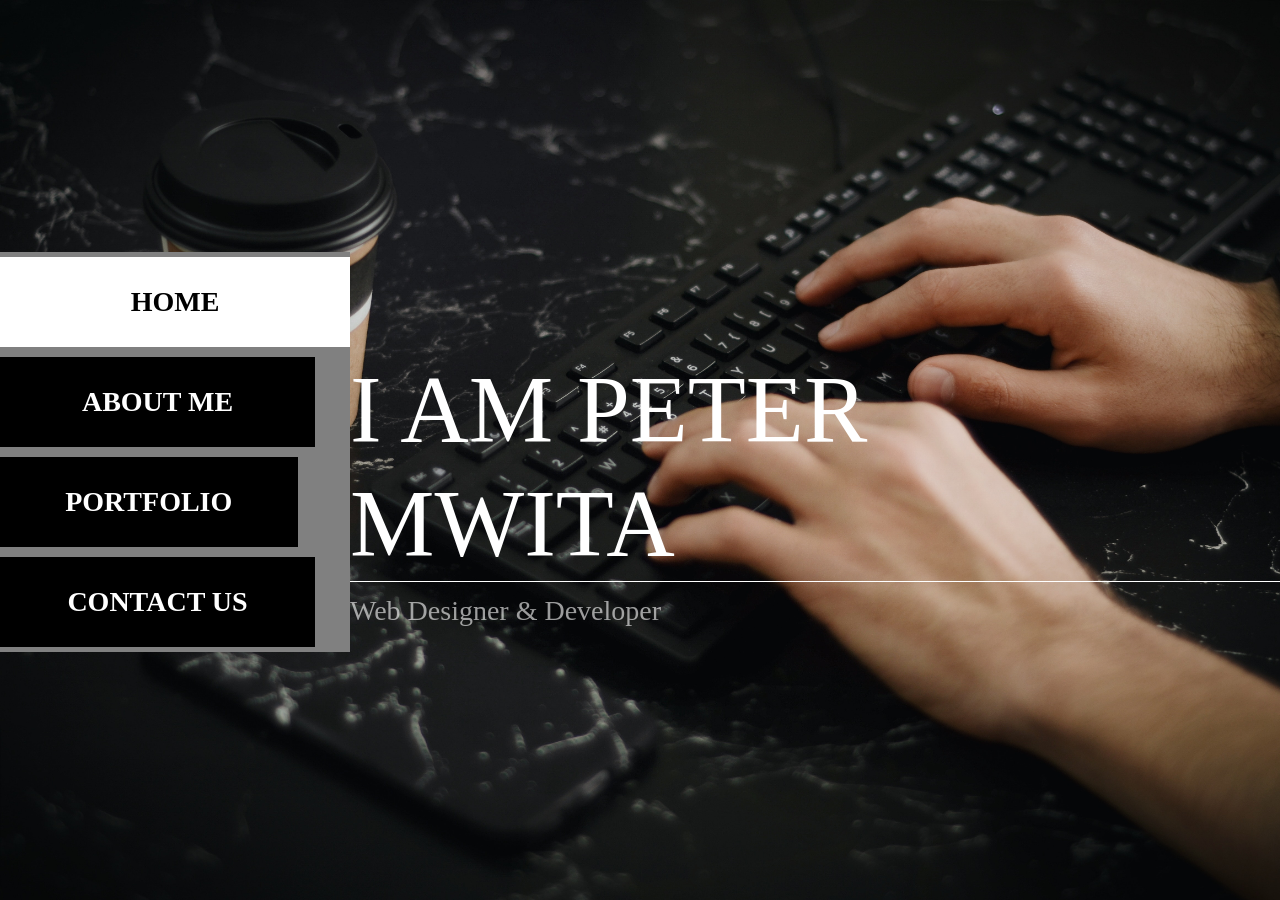
==== commit 8b4f85cd: "First Commit First Commit" ====
--- a/index.html
+++ b/index.html
@@ -1,68 +1,44 @@
 <!DOCTYPE html>
-<html lang="en">
+<html>
 <head>
-	<title>PORTFOLIO WEBSITE</title>
-	<link rel="stylesheet" href="https://fonts.googleapis.com/icon?family=Material+Icons">
-	<link href="https://fonts.googleapis.com/css?family=PT+Sans+Narrow:400,700" rel="stylesheet">
-	<link rel="stylesheet" type="text/css" href="css/animate.css">
-    <link rel="stylesheet" type="text/css" href="css/animate.min.css">
-    <link rel="stylesheet" type="text/css" href="css/magnific-popup.min.css">
-    <link rel="stylesheet" type="text/css" href="css/style.css">
+	<title></title>
+	<meta charset="utf-8">
+	<meta name="viewport" content="width=device-width, initial-scale=1">
+	<link rel="stylesheet" type="text/css" href="css/bootstrap-grid.min.css">
+    <link rel="stylesheet" type="text/css" href="css/bootstrap.min.css">    
+	<link rel="stylesheet" type="text/css" href="css/style.css">
 </head>
 <body>
-	<!-- particles.js container -->
-<div id="particles-js"></div>
-<aside>
-	<nav>
-		<!-- <img src="me.png" alt=""> -->
-		<a class="wow fadeInDown" data-wow-duration=".7s" data-wow-delay="0.9s" href="#home"><i class="material-icons md-36">home</i>
-			<p>Home</p>
-		</a>
-		<!-- <img src="user.png" alt=""> -->
-		<a class="wow fadeInDown" data-wow-duration=".7s" data-wow-delay="1s" href="#about"><i class="material-icons md-36">person</i>
-			<p>About</p>
-		</a>
-		<!-- <img src="g.png" alt=""> -->
-		<a class="wow fadeInDown" data-wow-duration=".7s" data-wow-delay="1.1s" href="#portfolio"><i class="material-icons md-36">image</i>
-			<p>Portfolio</p>
-		</a>
-		<!-- <img src="mail.png" alt=""> -->
-		<!-- <span title="contact">contact</span> -->
-		<a class="wow fadeInDown" data-wow-duration=".5s" data-wow-delay="1.3s" href="#contact"><i class="material-icons md-36">mail</i>
-			<p>Contact</p>
-		</a>
-	</nav>
-</aside>
-
-<nav class="mobile-nav">
-	<a class="wow fadeInDown" data-wow-duration=".5s" data-wow-delay="1s" href="#home">Home</a>
-	<a class="wow fadeInDown" data-wow-duration=".5s" data-wow-delay="1.1s" href="#about">About</a>
-	<a class="wow fadeInDown" data-wow-duration=".5s" data-wow-delay="1.2s" href="#portfolio">Portfolio</a>
-	<a class="wow fadeInDown" data-wow-duration=".5s" data-wow-delay="1.3s" href="#contact">Contact</a>
-</nav>
-
-<main>
-	<header class="home wow fadeIn"data-wow-duration="2s" data-wow-delay="1.2s" id="home"><br><br>
-		<h1 class="wow fadeInUp" data-wow-duration="3s" data-wow-delay="1.9s">I'm Peter Mwita</h1>
-		<h5 class="wow fadeInDown" data-wow-duration="4s" data-wow-delay="1.9s">Web Designer & Web Developer<br><br>(Design-led development)</h5>
-		<marquee scrollamount="15" direction="left" behavior="scroll">	<img class="wow fadeInDown" data-wow-duration="5s" data-wow-delay="1.9s" src="images/me.png" alt=""></marquee>
-	</header>
-</main>
-
-<section class="about" id="about" >
-	<h2 class="wow fadeInUp" data-wow-duration="1s" data-wow-delay="0.4s">About Me</h2>
-	<p class="wow fadeInDown" data-wow-duration="1.3s" data-wow-delay="0.9s">
-		<span>Hello, I'm Peter Mwita<br></span>I'm a Designer and Developer, life long learner, and ready for new opportunities.I create bespoke websites that help businesses get more customers and look better online.A bit about me, I love music,arts and gaming.My favorie Movie series so far is game of thrones.<br>
-	</p>
-	<p class="wow fadeInUp" data-wow-duration="1.3s" data-wow-delay="1s"><underline>MY PROCESS</underline></p><br>
-		<p class="wow fadeInUp" data-wow-duration="1.3s" data-wow-delay="1.1s">STEP 1 - <b>GETTING STARTED</b><br>
+<div class="background">
+	<div class="nav">
+		<a class="a active" href="#">HOME</a>
+		<a class="b" href="#">ABOUT ME</a>
+		<a class="c" href="#">PORTFOLIO</a>
+		<!-- <a class="e" href="#">VIDEOS</a> -->
+		<a class="d" href="#">CONTACT US</a>
+
+	</div>
+
+<div class="content">
+	<div class="home">
+		<h1>I am Peter Mwita</h1>
+		<h3>Web Designer & Developer</h3>
+	</div>
+
+	<div class="aboutus">
+		<!-- <img src="images/me.png"> -->
+		<p><b>Hey, I’m Peter.</b><br>
+		A web designer and developer from Nairobi, Kenya. I create bespoke websites that help businesses get more customers and look better online.<br></p>
+		<h2><button><a href="process.html">
+		 Process </a></button></h2><br>
+		<p>STEP 1 - <b>GETTING STARTED</b><br>
 			<b>Brief</b><br>
 To get a clear picture of what you need I start every project by receiving an initial brief of what you want. Having this gives me enough context to properly provide you with a proposal and ultimately tailor my services to your project goals.<br>
 
 <b>Initial Chat</b>
 The next step is to have a quick 15-minute call so we can properly introduce ourselves and make sure we're both on the same page. This is the perfect time to let me know anything I might need to be aware of during the project.<br></p>
 
-<p class="wow fadeInUp" data-wow-duration="1.3s" data-wow-delay="1.2s">STEP 2 - <b> DESIGN</b><br>
+<p>STEP 2 - <b> DESIGN</b><br>
 <b>Wireframes</b><br>
 Having a good set of wireframes is the bedrock of any successful website project. This is where we hammer down the layout and general functionality while always making sure the user is the primary focus.<br>
 
@@ -70,7 +46,7 @@
 This is where I apply the paint to your website. I'll take the concepts we've agreed on in the wireframes to make them look usable, modern and clean.
 <br></p>
 
-<p class="wow fadeInUp" data-wow-duration="1.3s" data-wow-delay="1.4s">STEP 3 - <b> DEVELOPMENT & LAUNCH</b><br>
+<p>STEP 3 - <b> DEVELOPMENT & LAUNCH</b><br>
 <b>Code</b><br>
 When the coding begins there will generally be less communication from me as this is quite an involved process that doesn't require much feedback. This is where I take the visuals of your website and make them into something real that people can interact with.<br>
 
@@ -79,183 +55,205 @@
 
 <b>Launch</b><br>
 When it's time to launch the new site I'll take care of everything. All you'll need to do is get that Tweet ready about your shiny new website!
-</p><br>
-
-<h3 class="wow fadeInUp" data-wow-duration="1.3s" data-wow-delay="1.5s">MY POLICY</h3>
-<p>I believe in user centered design and delivering the best possible experiences to people.I have experience with Html,css,Bootstrap,Flexbox,Javascript,JQuery,Ruby and Rails,PHP and Photoshop as well.</p>
-
-	<b class="wow fadeInUp" data-wow-duration="1s" data-wow-delay=".4s" >My Skills</b>
-	<p class="wow fadeInUp" data-wow-duration="1.3s" data-wow-delay=".9s">PHP</p>
-	<div class="container wow fadeInUp" data-wow-duration="1.3s" data-wow-delay="1.1s">
-		<div class="skills figma">95%</div>
-	</div>
-
-	<p class="wow fadeInUp" data-wow-duration="1.3s" data-wow-delay=".9s">Html 5</p>
-	<div class="container wow fadeInUp" data-wow-duration="1.3s" data-wow-delay="1.1s">
-		<div class="skills html">90%</div>
-	</div>
-
-	<p class="wow fadeInUp" data-wow-duration="1.3s" data-wow-delay=".9s">CSS 3</p>
-	<div class="container wow fadeInUp" data-wow-duration="1.3s" data-wow-delay="1.1s">
-		<div class="skills css">85%</div>
-	</div>
-
-	<p class="wow fadeInUp" data-wow-duration="1.3s" data-wow-delay=".9s">Javascript</p>
-	<div class="container wow fadeInUp" data-wow-duration="1.3s" data-wow-delay="1.1s">
-		<div class="skills js">80%</div>
-	</div>
-
-	<p class="wow fadeInUp" data-wow-duration="1.3s" data-wow-delay=".9s">Jquery</p>
-	<div class="container wow fadeInUp" data-wow-duration="1.3s" data-wow-delay="1.1s">
-		<div class="skills php">75%</div>
-	</div>
-</section>
-
-<section class="portfolio" id="portfolio">
-	<div id="portfolio" class="portfolio">
-	<!-- <div> -->
-	<h2 class="wow fadeInUp" data-wow-duration="1s" data-wow-delay=".4s" >Portfolio</h2><p class="wow fadeInDown" data-wow-duration="1s" data-wow-delay=".6s" >Check out the projects I have worked on.</p>
-     <!-- </div> -->
-
-	<div class="portfolio-info">
-		<div class="col wow fadeInUp" data-wow-duration="1.3s" data-wow-delay=".9s">
-				<a href="https://pmwita.github.io/Interiordesignwebsite/" target="_blank"><img src="images/interior.jpg" alt="">
-		<h3>INTERIOR DESIGN</h3>
-		<p>INTERIOR DESIGN WEBSITE</p>
-	</a>
-
-	</div>
-
-    <div class="col wow fadeInDown" data-wow-duration="1.3s" data-wow-delay=".9s">
-				<a href="https://pmwita.github.io/OnlineStoreSite/" target="_blank">	<img src="images/onlinestore.jpg" alt="">
+</p>
+</div>
+
+
+	<div class="gallery">
+		<h1>Hi, This are my latest Projects</h1>
+		<div class="image">
+			<a href="https://pmwita.github.io/Interiordesignwebsite/" target="_blank">	<img src="images/interior.jpg" alt="">
+				<h3>INTERIOR DESIGN</h3>
+				<p>INTERIOR DESIGN WEBSITE</p>
+			</a>
+		</div>
+		<div class="image">
+			<a href="https://pmwita.github.io/OnlineStoreSite/" target="_blank"> <img src="images/onlinestore.jpg" alt="">
 				<h3>ECOMMERCE</h3>
 				<p>Online Store Site</p>
 			</a>
-	</div>
-
-	<div class="col wow fadeInUp" data-wow-duration="1.3s" data-wow-delay=".9s">
-				<a href="https://pmwita.github.io/IAMLINET/" target="_blank">	<img src="images/IAMLINET.jpg" alt="">
-		<h3>PHOTOGRAPHY</h3>
-		<p>I AM LINET Photography Website</p>
-	</a>
-	</div>
-
-	<div class="col wow fadeInDown" data-wow-duration="1.3s" data-wow-delay=".9s">
-				<a href="https://pmwita.github.io/Movietrailersite/" target="_blank">	<img src="images/movietrailer.jpg" alt="">
-		<h3>MOVIES</h3>
-		<p>Movie Trailer Site</p>
-	</a>
-	</div>
-
-	<div class="col wow fadeInUp" data-wow-duration="1.3s" data-wow-delay=".9s">
-				<a href="https://pmwita.github.io/PSDTOHTMLCONVERT/" target="_blank">	<img src="images/psdtohtml.jpg" alt="">
-		<h3>PSD TO HTML</h3>
-		<p>PSD TO HTML CONVERTED WEBSITE</p>
-	</a>
-	</div>
-
-	<div class="col wow fadeInDown" data-wow-duration="1.3s" data-wow-delay=".9s">
-				<a href="https://pmwita.github.io/TINYECOMMERCESITE/" target="_blank">	<img src="images/tinyecommerce.jpg" alt="">
-		<h3>ECOMMERCE</h3>
-		<p>A TINY ECOMMERCE WEBSITE</p>
-	</a>
-	</div>
-
-	<!-- <div class="col wow fadeInUp" data-wow-duration="1.3s" data-wow-delay=".9s">
-				<a href="https://pmwita.github.io/companywebsite/" target="_blank">	<img src="images/company.jpg" alt="">
-		<h3>COMPANY</h3>
-		<p>A COMPANY WEBSITE</p>
-	</a>
-	</div> -->
-	<div class="col wow fadeInDown last" data-wow-duration="1.3s" data-wow-delay=".9s">
-				<a href="https://pmwita.github.io/schoolwebsite/" target="_blank">	<img src="images/gisireschool.jpg" alt="">
-		<h3>SCHOOL WEBSITE</h3>
-		<p>GISIRE ACADEMY SCHOOL WEBSITE</p>
-	</a>
-	</div>
-
-	<div class="col wow fadeInUp" data-wow-duration="1.3s" data-wow-delay=".9s">
+		</div>
+		<div class="image">
+			<a href="https://pmwita.github.io/IAMLINET/" target="_blank">	<img src="images/IAMLINET.jpg" alt="">
+				<h3>PHOTOGRAPHY</h3>
+				<p>I AM LINET Photography Website</p>
+			</a>
+		</div>
+<!-- 		<div class="image">
+			<a href="https://pmwita.github.io/Movietrailersite/" target="_blank">	<img src="images/movietrailer.jpg" alt="">
+				<h3>MOVIES</h3>
+				<p>Movie Trailer Site</p>
+			</a>
+		</div> -->
+		
+		<div class="image">
+			<a href="https://pmwita.github.io/financialswebsite/" target="_blank">	<img src="images/financials.png" alt="">
+				<h3>Finance </h3>
+		<p>Financial Advisory React Website</p>
+			</a>
+		</div>
+
+		<div class="image">
 				<a href="https://pmwita.github.io/restaurantwebsite/" target="_blank">	<img src="images/restaurant1.png" alt="">
-		<h3>RESTAURANT</h3>
-		<p>A RESTAURANT WEBSITE</p>
-	</a>
-	</div>
-
+		        <h3>RESTAURANT</h3>
+		        <p>A RESTAURANT WEBSITE</p>
+	        </a>
+		</div>
+
+		<div class="image">
+			<a href="https://pmwita.github.io/TINYECOMMERCESITE/" target="_blank">	<img src="images/tinyecommerce.jpg" alt="">
+				<h3>ECOMMERCE</h3>
+				<p>A TINY ECOMMERCE WEBSITE</p>
+			</a>
+		</div>
+
+		<div class="image">
+			<a href="https://www.gisireacademy.sc.ke" target="_blank">	<img src="images/gisireschool.jpg" alt="">
+				<h3>SCHOOL WEBSITE</h3>
+				<p>GISIRE ACADEMY SCHOOL WEBSITE</p>
+			</a>
+		</div>
+
+		<div class="image">
+		<a href="https://pmwita.github.io/pizzawebsite/" target="_blank">	<img src="images/pizza.png" alt="">   
+				<h3>PIZZA</h3>
+		        <p>Pizza React Website</p>
+			</a>
+		</div>
+		
+	</div>
+
+	<!-- <div class="videos">
+		<div class="videoz">
+			<video width="" height="" controls="">
+			<source src="video/video1.mkv" type="video/mp4">
+			</video>
+		</div>
+
+		<div class="videoz">
+			<video width="" height="" controls="">
+			<source src="video/video1.mkv" type="video/mp4">
+			</video>
+		</div>
+
+		<div class="videoz">
+			<video width="" height="" controls="">
+			<source src="video/video1.mkv" type="video/mp4">
+			</video>
+		</div>
+
+		<div class="videoz">
+			<video width="" height="" controls="">
+			<source src="video/video2.mp4" type="video/mp4">
+			</video>
+		</div>
+
+		<div class="videoz">
+			<video width="" height="" controls="">
+			<source src="video/video2.mp4" type="video/mp4">
+			</video>
+		</div>
+
+		<div class="videoz">
+			<video width="" height="" controls="">
+			<source src="video/video2.mp4" type="video/mp4">
+			</video>
+		</div>
+	</div>
+ -->
+
+	<div class="contactus">
+
+		<address>
+        <p >CONTACT ADDRESS<br></p>
+		<p>254 <br></p>
+		<p>Nairobi, Kenya<br><br></p>
+		<p>Want your Website to be done send a message<br/> </p>
+		<p >Let's Talk<br></p>
+		<p>Phone : <a href="tel:+254-717-384-542">+254-717-384-542</a><br></p>
+		<p>Email : <a href="mailto:pmwita2017@gmail.com">pmwita2017@gmail.com</a></p><br>
+		</address>
+		
+		<div class="contactform">
+			<form action="index.html" method="post">
+				<input type="text" name=""class="inputtext" value="First Name">
+				<input type="text" name="" class="inputtext"value="Last Name">
+				<input type="text" name="" class="inputtext"value="Your Email">
+				<textarea cols="4" rows="6" class="inputmessage">Your Message...!!!</textarea>
+				<input type="button" name="" class="submitbutton" value="Submit">
+			</form>
+		</div>
+	</div>
 </div>
 </div>
-</section>
-
-<section id="contact" class="contact">
-	<div class="section-title wow fadeInUp" data-wow-duration="1s" data-wow-delay="1.1s">
-		<h2>Contact</h2>
-		<p>Want your Website to be done send a message </p>
-	</div>
-
-	<address class="wow fadeInDown" data-wow-duration="1s" data-wow-delay=".9s">
-		<p >CONTACT ADDRESS<br></p>
-		<p>254 NAIROBI <br></p>
-		<p>KENYA<br><br></p>
-		<p >Let's Talk<br></p>
-		<p>Phone : <a href="tel:+254-717-384-542">+254-717-384-542</a><br></p>
-		<p>Email : <a href="mailto:pmwita2017@gmail.com">pmwita2017@gmail.com</a></p>
-
-	     </address>
-
-		<!-- <form action="" method="" class="">
-			<label for="name">Name</label>
-			<input type="text" id="name" name="name">
-			<label for="email">Email</label>
-			<input type="text" id="email" name="email">
-			<label for="name">Message</label>
-			<textarea name="message" id="message" style="height: 200px"></textarea>
-			<input type="submit" value="message">
-		</form> -->
-
-		<div class="contact-info">
-		<form action="mailto:pmwita2017@gmail.com" method="post" enctype="text/plain" class="">
-			<input type="text" class="textField wow fadeInUp" data-wow-duration="1.3s" data-wow-delay=".9s" placeholder="Full Name" value="Your Full Name" required="">
-			<input type="text" class="textField wow fadeInUp" data-wow-duration="1.3s" data-wow-delay="1s" placeholder="Email Address" value="Your Email Address" required="">
-			<textarea class="textField messageField wow fadeInUp" data-wow-duration="1.3s" data-wow-delay="1.1s" placeholder="Your Message">
-			</textarea>
-			<input type="submit" class="textField submitButton wow fadeInUp" data-wow-duration="1.3s" data-wow-delay="1.8s" value="Send Message">
-		</form>
-
-	</div>
-</section>
-
-<footer>
-	<section class="top-bar">
-		<a href="#"><i class="fab fa-facebook-f"></i></a>
-		<a href="#"><i class="fab fa-twitter"></i></a>
-		<a href="#"><i class="fab fa-github"></i></a>
-	</section>
-	<section class="bottom-bar">
-		<p>&copy; 2019 | All Rights Reserved</p>
-	</section>
-</footer>
-
-<script type="text/javascript" src="js/jquery-3.3.1.js"></script>
+
 <script type="text/javascript" src="js/jquery-3.3.1.min.js"></script>
-<script type="text/javascript" src="js/wow.min.js"></script>
-<script type="text/javascript" src="js/particles.min.js"></script>
-<script type="text/javascript" src="js/particles.js"></script>
-<script type="text/javascript" src="js/particle-script.js"></script>
-<script type="text/javascript" src="js/jquery.js"></script>
-<script type="text/javascript" src="js/wow.js"></script>
 
 <script type="text/javascript">
-	new WOW().init();
-
-	// STICKY HEADER
-$(window).scroll(function(){
-	var sticky = $("aside");
-	if ($(window).scrollTop() >= 100 ) {
-		sticky.addClass("fixed");
-	}else{
-		sticky.removeClass("fixed");
-	}
-
-});
+	//jquery code to add and remove active class and toggle when clicked
+	$(document).ready(function(){
+		$('a').click(function(){
+		//	alert("I am Click"); //removes active class on clicking
+		var selected = $(this);
+		$('a').removeClass('active');
+		$(selected).addClass('active');//add selected class highlighting
+		});
+
+       //create a click function to hide or display content
+       var $a = $('.a'),
+       $b = $('.b'),
+       $c = $('.c'),
+       $d = $('.d'),
+       // $e = $('.e'),
+       $home = $('.home'),
+       $aboutus = $('.aboutus');
+       $gallery = $('.gallery');
+       $contactus = $('.contactus');
+       // $videos = $('.videos');
+
+       $a.click(function(){
+       	$home.fadeIn();
+       	$aboutus.fadeOut();
+       	$gallery.fadeOut();
+       	// $videos.fadeOut();
+       	$contactus.fadeOut();
+       });
+
+       $b.click(function(){
+       	$aboutus.fadeIn();
+       	$home.fadeOut();
+       	$gallery.fadeOut();
+       	// $videos.fadeOut();
+       	$contactus.fadeOut();
+       
+	   });
+
+       $c.click(function(){
+       	$gallery.fadeIn();
+       	$home.fadeOut();
+       	$aboutus.fadeOut();
+       	// $videos.fadeOut();
+       	$contactus.fadeOut();
+	   });
+
+       $d.click(function(){
+       	$contactus.fadeIn();
+       	$home.fadeOut();
+       	$gallery.fadeOut();
+       	// $videos.fadeOut();
+       	$aboutus.fadeOut();
+	   });
+
+    //    $e.click(function(){
+    //    	$videos.fadeIn();
+    //    	$contactus.fadeOut();
+    //    	$home.fadeOut();
+    //    	$gallery.fadeOut();
+    //    	$aboutus.fadeOut();
+	   // });
+
+       });
+
 </script>
 </body>
 </html>
--- a/css/style.css
+++ b/css/style.css
@@ -1,492 +1,330 @@
-*,
-*::before,
-*::after{
-	box-sizing: border-box;
-}
-
-*:focus{
-	outline: none;
-}
-body{
-	padding: 10%;
-	margin: 5%;
-	background: #000;
-	color: white;
-	font-family: "Oxygen", sans-serif;
-	/*overflow-y: hidden;*/
-}
-#particles-js{
-	position: fixed;
-	width: 100%;
-	height: 100%;
-	z-index: 10;
-}
-a{
-	text-decoration: none;
-}
-img{
-	width: 100%;
-}
-.fixed{
-	position: fixed;
-	top: 0;
-	left: 0;
-	background-color: #000000;
-	z-index: 999;
-}
-
-.home img{
-	width: 100%;
-	-webkit-filter: grayscale(100%)
-	contrast(100%);
-	filter: grayscale(100%)
-	contrast(200%) brightness(60%);
-}
-.portfolio img{
-	filter: grayscale(100%);
-	/*contrast(200%) brightness(60%);*/
-}
-
-/*a.type1,
-a.type2 {
-  position: relative;
-}
-a.type1:after,
-a.type2:after {
-  position: absolute;
-  content: url(http://i.stack.imgur.com/rG8mD.png);
-  transition: opacity 2s;
-  opacity: 0;
-  pointer-events: none;
-}
-a.type1:hover:after,
-a.type2:hover:after {
-  opacity: 1;
-  transition-delay: 1s;
-}*/
-/*.portfolio a img:hover{
-	opacity: 1;
-    transition-delay: 1s;
-}
-*/
-aside{
-	position: fixed;
-	background: #222;
-	top: 0;
-	left: 0;
-	width: 120px;
-	height: 100%;
-	overflow: none;
-	z-index: 1;
-	text-align: center;
-	padding: 0;
-}
-aside img{
-	filter: grayscale(100%) contrast(50%) brightness(100%);
-	margin-bottom: -3px;
-}
-.material-icons.md-36{
-	font-size: 36px;
-}
-aside a{
-	display: block;
-	padding: 15px 0;
-	color: white;
-	transition: all 0.35s;
-	text-transform: uppercase;
-	font-size: 0.75em;
-	letter-spacing: 2px;
-}
-aside p{
+*{
 	margin: 0;
 	padding: 0;
 }
-aside a:hover{
-	background: #000;
-}
-aside nav a:nth-child(2){
-	background: #000;
-}
-aside nav a:nth-child(2):hover{
-	background: #b2b2b2;
-	color: #222;
-}
-main{
-	max-width: 980px;
-	background: #000;
-	margin-left: 20%;
-	padding: 12px 50px 12px 50px;
-}
-header{
+
+html, body{
+	width: 100%;
+	height: 100%;
+	font-size: 14px;
+	font-weight: normal;
+}
+
+.background{
+	width: 100%;
+	height: 100%;
+	background-image: url(../images/black-close-up-coffee-2255355.jpg);
+	background-repeat: no-repeat;
+	background-size: cover;
+	position: relative;
+	overflow-y: auto;
+}
+/*.aboutus.img{
+	background-repeat: no-repeat;
+	background-size: cover;
+	position: relative;
+	overflow-y: auto;
+}*/
+.nav{
+	width: 350px;
+	height: auto;
+	background-color: gray;
+	position: absolute;
+	top: 28%;
+	left: 0;
+}
+.nav a{
+	text-decoration: none;
+	font-size: 28px;
+	font-family: verdana;
+	font-weight: bold;
+	height: 90px;
+	margin: 5px 0;
+	float: left;
+	display: inline-block;
+	background-color: black;
+	color: white;
+	line-height: 90px;
 	text-align: center;
-	letter-spacing: 2px;
-}
-header h1{
-	font-weight: bold;
-	font-size: 4em;
-	letter-spacing: 4px;
-}
-header h5{
-	font-weight: 300;
-	font-size: 1em;
-	letter-spacing: 4px;
-	color: #b2b2b2;
-}
-
-.about,
-.portfolio,
-.contact{
-	line-height: 1.5em;
-	letter-spacing: 1px;
-	font-weight: 300;
-}
-
-.about h2,
-.portfolio h2{
-	font-weight: 300;
+	transition: 300ms;
+}
+
+a.active, .nav a:hover{
+	background-color: white;
+	color: black;
+	width: 100%;
+}
+b.active, .nav b:hover{
+	background-color: white;
+	color: black;
+	width: 100%;
+
+}
+.a{
+	width: 95%;
+}
+.b{
+	width: 90%;
+}
+
+.c{
+	width: 85%;
+}
+.e{
+	width: 80%;
+}
+.d{
+	width: 90%;
+}
+
+.content{
+	position: absolute;
+	width: 930px;
+	height: 500px;
+	right: 0;
+	top: 10%;
+}
+.home{
+	position: absolute;
+	right: 0;
+	bottom: -50px;
+	color: white;
+	font-family: verdana;
+}
+.home h1{
+	font-size: 95px;
+	padding-right: 90px;
+	border-bottom: 1px solid white;
 	text-transform: uppercase;
-	text-decoration: line-through;
-	padding-bottom: 10px;
-	margin: 100px 0 0 0;
-	letter-spacing: 4px;
-}
-
-.about p{
-	color: #b2b2b2;
-}
-.about span{
-	font-weight: 600;
-	color: white;
-}
-.about h3{
-	font-weight: 300;
-	margin: 50px 0;
-}
-.container{
-	width: 100%;
-	background-color: #b2b2b2;
-}
-.skills{
-	text-align: right;
-	padding-right: 20px;
-	line-height: 30px;
-	color: white;
-	background-color: #424242;
-}
-.figma{
-	width: 95%;
-}
-.html{
-	width: 90%;
-}
-.css{
-	width: 85%;
-}
-.js{
-	width: 80%;
-}
-.php{
-	width: 80%;
-}
-/*.porfolio{
-	width: 60%;
-	margin: 0 auto;
-	padding: 50px 0;
-	padding-top: 5%;
-	z-index: 99;
-}*/
-.portfolio-info{
-	display: flex;
-	flex-wrap: wrap;
-	margin: 50px 0;
-	padding: 30px 0px;
-
-}
-
-.portfolio-info .col{
-	float: left;
-	width: 20%;
-	margin: 1%;
-	height: 100%;
-    transition: width 2s ease;
-    -webkit-transition: width 2s ease;
-    -moz-transition: width 2s ease;
-    -ms-transition: width 2s ease;
-}
-
-/*.portfolio-info .col a img{
-	cursor: default;
-	transition: cursor 3s linear;
-}*/
-
-.col img{
+}
+.home h3{
+	font-size: 28px;
+	padding:5px 0;
+	opacity: 0.6;
+}
+
+.aboutus{
+	position: absolute;
+	right: 0;
+	top: 10px;
+	color: white;
+	font-family: century gothic;
+	padding: 0 60px;
+	display: none; /*hide content first*/
+}
+
+.aboutus.active{
+	position: absolute;
+	right: 0;
+	top: 10px;
+	color: white;
+	font-family: century gothic;
+	padding: 0 60px;
+	display: block;
+}
+.aboutus p{
+	font-size: 18px;
+	line-height: 28px;
+	margin-bottom: 15px;
+}
+
+
+.gallery{
+	position: absolute;
+	right: 0;
+	top: 10px;
+	color: white;
+	padding: 0 60px;
+	display: none; /*hide galer befre onclick*/
+}
+.gallery .image{
+	width: 25%;
+	margin:1%;
+	float: left;
+}
+.image img{
 	width: 100%;
 	transition: all ease 0.5s;
 	-webkit-transition: all ease 0.5s;
 	transform: scale(1);
 	-webkit-transform: scale(1);
-	display: block;
-}
-.portfolio-info .col:hover{
-	width: 25%;
-    transition: width 1s ease;
-    -webkit-transition: width 1s ease;
-    -moz-transition: width 1s ease;
-    -ms-transition: width 1s ease;
-	cursor: pointer;
-}
-
-/*.portfolio-info .col{
-	border:2px solid grey;
-	
-}*/
-.portfolio-info .col a{
-	pointer-events:none;
-    cursor:pointer;	
-}
-.portfolio-info .col a:hover{
-	pointer-events:auto;
-    cursor:pointer;
-    color:red;
-    transition-delay:-10s;
-    -webkit-transition-delay:-10s;
-    -moz-transition-delay:-10s;
-    transition-duration: 3s;
-    -webkit-transition-duration: 3s;
-    -moz-transition-duration: 3s;
-    -ms-transition-duration: 3s;
-}
-
-.portfolio h3{
-	color: white;
-	font-weight: 300;
-	letter-spacing: 2px;
-}
-
-.portfolio p{
-	font-size: 0.875em;
-}
-.last{
-	margin-right: 0px;
-}
-.portfolio-info .col img{
-	max-width: 100%;
-	 /*width: 270px;*/
-
-}
-.row-halves{
-	display: -webkit-box;
-	display: -ms-flexbox;
-	display: -moz-flexbox;
-	display: flex;
-	justify-content: space-between;
-	margin: 20px 0;
-	-webkit-flex-pack: justify;
-}
-.row-halves .col{
-	width: 49%;
-}
-/*.col{
-	border: 1px solid #222;
-	background: #222;
-	color: #b2b2b2;
-	padding: 10px;
-}*/
-
-/*
-label{
-	color: #b2b2b2;
-}
-form input[type="text"],select,textarea{
-	width: 100%;
-	padding: 12px;
-	border: none;
-	border: 1px solid #222;
-	background: transparent;
-	margin-top: 6px;
-	margin-bottom: 16px;
-	resize: vertical;
-	color: #b2b2b2;
-}
-form input[type="text"]:focus,
-textarea:focus{
-	outline: none;
-	border: 1px solid #009688;
-}
-input[type="submit"]{
-	background-color: transparent;
-	color: #b2b2b2;
-	text-transform: uppercase;
-	padding: 12px 20px;
-	border: 1px solid #222;
-	cursor: pointer;
-	transition: all 0.35s;
-}
-input[type="submit"]:hover{
-	background-color: #b2b2b2;
-	color: #222;
-}
-.contact .container{
-	margin-top: 20px;
-	margin-bottom: 100px;
-	background: transparent;
-	padding: 20px 0;
-}
-*/
-
-/*CONTACT SECTION STYLE*/
-.contact{
-	width: 60%;
-	margin: 0 auto;
-	padding: 50px 0;
-	z-index: 99;
-}
-
-.section-title{
+}
+.image img:hover{
+	transform: scale(1.3);
+	-webkit-transform: scale(1.3);
+}
+
+.videos{
+	position: absolute;
+	right: 0;
+	top: 10px;
+	color: white;
+	padding: 0 60px;
+	display: none; /*hide galer befre onclick*/
+}
+
+.videos .videoz{
+	width: 30%;
+	margin:1%;
+	float: left;
+}
+
+.videoz video{
+	width: 100%;
+	transition: all ease 0.5s;
+	-webkit-transition: all ease 0.5s;
+	transform: scale(1);
+	-webkit-transform: scale(1);
+}
+
+.contactus{
+	position: absolute;
+	right: 0;
+	top: 10px;
+	color: white;
+	padding: 0 60px;
+	display: none; /*hide contact form befre onclick*/
+}
+.contactus address, .contactus a{
+	color: #fff;
+	font-size: 26px;
+	padding: 15px;
+	line-height: 18px;
+	font-weight: bolder;
 	text-align: center;
 }
-/*
-.section-title h2{
-	display: inline-block;
-	font-size: 28px;
-	border-bottom: 1px solid;
-	text-transform: uppercase;
-	padding: 0 0 10px;
-}*/
-.contact h2{
-	font-weight: 300;
-	text-transform: uppercase;
-	/*text-decoration: line-through;*/
-	/*padding-bottom: 10px;*/
-	/*margin: 100px 0 0 0;*/
-	text-align: center;
-	letter-spacing: 4px;
-}
-
-.contact address, .contact a{
-	color: #fff;
-	font-size: 22px;
-	padding: 25px;
-	line-height: 38px;
-	font-weight: lighter;
-	text-align: center;
-}
-
-.contact-info{
-	display: flex;
-	justify-content: center;
-	margin: 50px 0;
-}
-.contact-info .textField{
-	width: 100%;
-	height: 50px;
-	border: 1px solid #fff;
-	background-color: transparent;
-	padding: 15px 15px;
+
+.inputtext{
+	width: 55%;
+	height: 65px;
+	border: 3px solid black;
+	color: white;
+	background-color: rgba(0,0,0,0.7);
+	font-size: 20px;
+	padding: 0 10px;
+	float: left;
 	margin-bottom: 15px;
-	font-family: 'PT Sans Narrow', sans-serif;
-	color: #fff;
-	font-size: 16px;
-}
-.contact-info .messageField{
-	height: 200px;
-}
-
-.contact-info .submitButton{
-	color: #000;
-	background-color: red;
-	height: 50px;
-	font-weight: 600;
-	font-size: 16px;
-	cursor: pointer;
-	text-transform: uppercase;
-}
-.contact-info .submitButton:hover{
-	background-color: green;
-
-}
-.footer{
-	border-top: 1px solid #222;
-}
-
-.top-bar {
-	padding: 20px 0;
-	text-align: center;
-}
-.top-bar a{
-	margin: 10px;
-	font-size: 2em;
-	color: #b2b2b2;
-	transition: all 0.35s;
-	display: inline-block;
-}
-.top-bar a:hover{
-	transform: scale(1.1);
-	color: #009688;
-}
-.bottom-bar{
-	background: #000;
-	font-size: 0.75em;
-	text-align: center;
-}
-@media (max-width: 768px){
-	.row-halves{
-		display: block;
-	}
-	.row-halves .col{
-		width: 100%;
-		margin: 0 0 10px 0;
-	}
-	.portfolio-info{
-	display: block;	
-   }
-   .portfolio-info .col{
-	width: 100%;
-	margin: 0 0 10px 0;
-	}
-  }
-  @media (max-width: 601px){
-	aside{
-		display: block;
-	}
-	main{
-		width: 100%;
+}
+
+.inputmessage{
+	width: 55%;
+	height: 135px;
+	border: 3px solid black;
+	color: white;
+	background-color: rgba(0,0,0,0.7);
+	font-size: 20px;
+	padding: 0 10px;
+	float: left;
+}
+.submitbutton{
+	width: 160px;
+	height: 65px;
+	background-color: white;
+	color: black;
+	font-size: 20px;
+	border:none;
+	font-weight: bold;
+	float: left;
+	clear: both; /*moves button on new line line floated left*/
+	margin-top: 25px;
+}
+
+@media only screen and (max-width: 768px){
+	.nav a{
+		font-size: 10px;
+		width: auto;
+		height: 30px;
+		line-height: 30px;
+		padding: 0 10px;
+		margin: 0 2px;
+	}
+	a active, .nav a:hover{
+		width: auto;
+	}
+	.nav{
+		width: 100%;
+		top: 20px;
+		z-index: 99;
+	}
+	.home h1{
+		font-size: 22px;
+		padding-right: 0;
+		border-bottom: none;
+	}
+
+	.home h3{
+		font-size: 18px;
+	}
+	.content{
+		width: 100%;
+		height: 100%;
+		top: 0;
+		min-height: inherit;
+	}
+	.home{
+		left: 0;
+		text-align: center;
+		bottom: 50px;
+	}
+	.background{
+		background-position: center;
+	}
+	.aboutus{
+		width: 90%;
 		margin: 0 auto;
-		padding: 12px 25px;
-	}
-	header h1{
-		font-size: 3em;
-		line-height: 1.4em;
-	}
-	header h5{
-		font-size: 1em;
-		letter-spacing: 2px;
-	}
-	.mobile-nav{
-		position: fixed;
-		width: 100%;
-		display: flex;
-		justify-content: space-around;
-		background: rgba(0,0,0,0.8);
-		z-index: 1;
-	}
-	.mobile-nav a{
-		width: 100%;
-		color: #b2b2b2;
-		text-transform: uppercase;
-		font-size: 0.875em;
-		letter-spacing: 2px;
-		text-align: center;
-		padding: 10px 10px;
-		transition: all 0.35s;
-	}
-	.mobile-nav a:hover{
-		background: #b2b2b2;
-		color: #222;
-	}
-}
-@media(min-width: 600px){
-	.mobile-nav{
-		display: none;
+		padding: 100px 0 0;
+		top: 0;
+		left: 0;
+	}
+	.aboutus p{
+		font-size: 14px;
+	}
+	.gallery{
+		width: 90%;
+		margin: 0 auto;
+		padding: 100px 0 0;
+		top: 0;
+		left: 0;
+	}
+	.gallery .image{
+		width: 48%;
+
+	}
+	.contactus{
+		width: 90%;
+		margin: 0 auto;
+		padding: 100px 0 0;
+		top: 0;
+		left: 0;
+	}
+	.inputtext, .inputmessage{
+		width: 100%;
+		height: 30px;
+		font-size: 12px;
+		padding: 0 5px;
+		margin-bottom: 5px;
+		box-sizing: border-box;
+	}
+	.inputmessage{
+		height: 80px;
+		padding: 5px;
+	}
+	.submitbutton{
+		width: 100%;
+		height: 35px;
+		font-size: 16px;
+		margin-top: 5px;
+	}
+
+	.videos{
+		width: 90%;
+		margin: 0 auto;
+		padding: 100px 0 0;
+		top: 0;
+		left: 0;
+	}
+	.videoz video{
+		width: 100%;
+		height: auto;
 	}
 }
